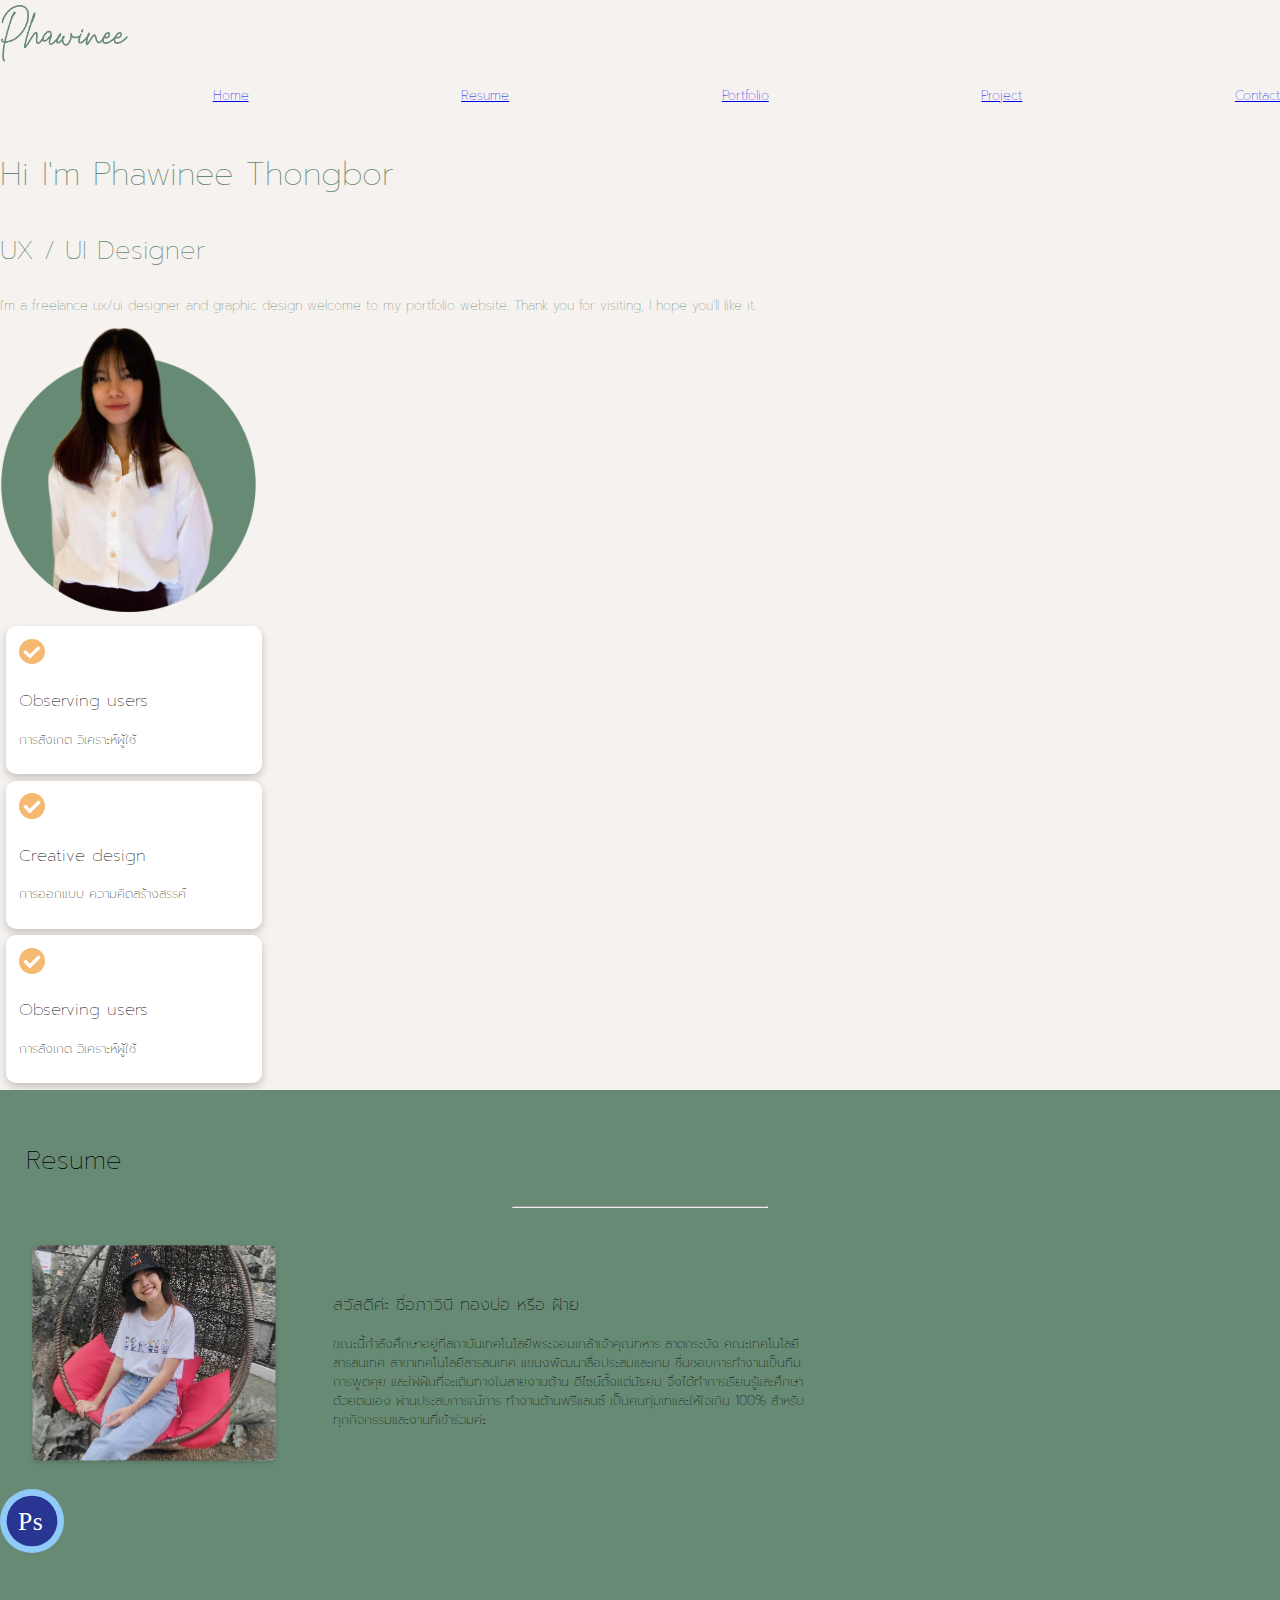
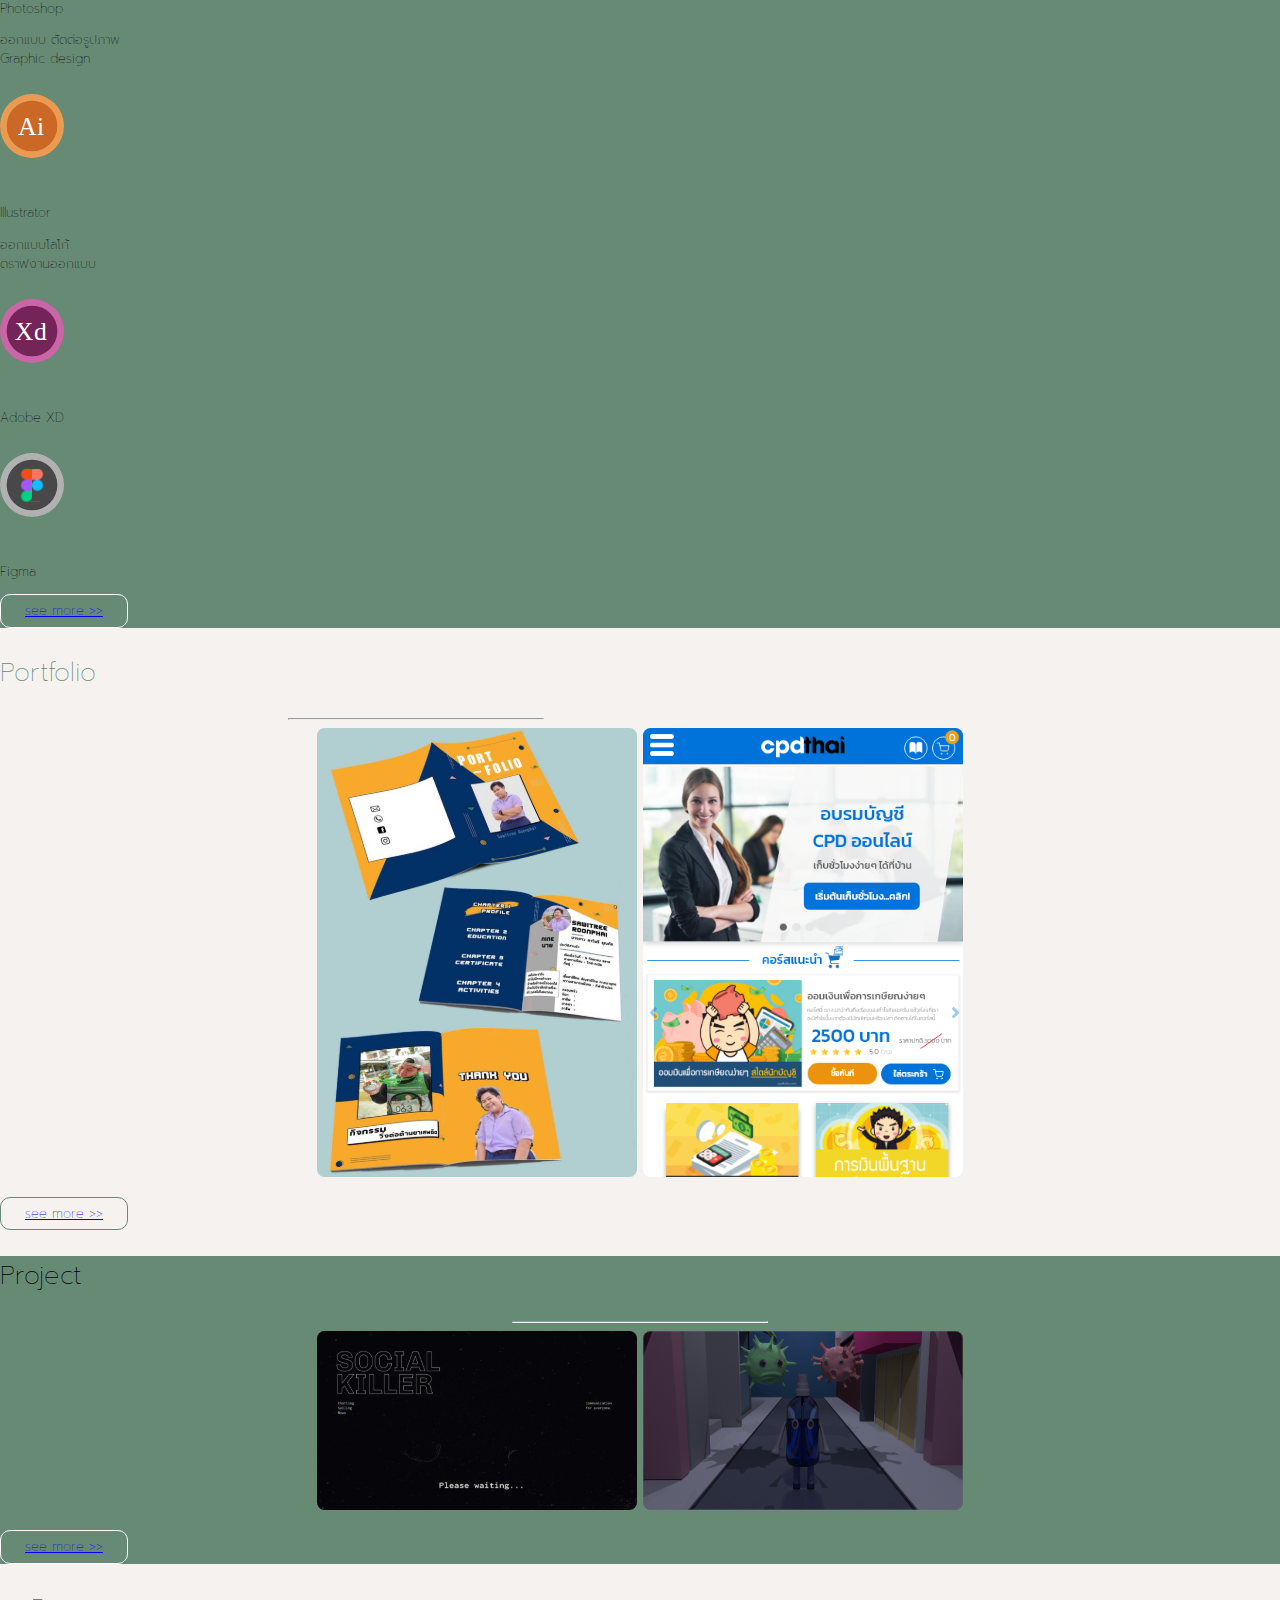
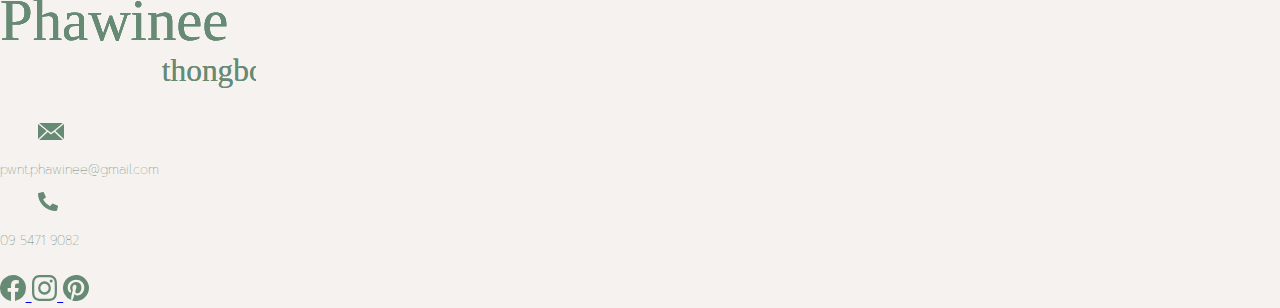
==== index.html @ 4d5ad18b "png" ====
<!doctype html>
<html lang="en">
    <head>

        <!-- Required meta tags -->
        <meta charset="utf-8">
        <meta name="viewport" content="width=device-width, initial-scale=1,
            shrink-to-fit=no">

        <!-- Bootstrap CSS -->
        <link rel="stylesheet"
            href="https://stackpath.bootstrapcdn.com/bootstrap/4.1.3/css/bootstrap.min.css"
            integrity="sha384-MCw98/SFnGE8fJT3GXwEOngsV7Zt27NXFoaoApmYm81iuXoPkFOJwJ8ERdknLPMO"
            crossorigin="anonymous">

        <!-- Fonts -->
        <link rel="preconnect" href="https://fonts.gstatic.com">
        <link
            href="https://fonts.googleapis.com/css2?family=Prompt:wght@300;400;500&display=swap"
            rel="stylesheet">

        <!-- css -->
        <link rel="stylesheet" href="style.css">

        <title>Phawinee</title>
    </head>

    <body>
        <!-- Session 1 -->
        <div class="d-flex justify-content-center p-3">
            <div class="d-flex flex-column">
                <div class="d-flex justify-content-between
                    align-items-center">
                    <div class="p-3">
                        <a href="/"><img
                                src="/img/logo.png" class="logo"></a>
                    </div>
                    <div class="menu w-50">
                        <nav class="flex-nav">
                            <a href="#" class="toggleNav">☰ Menu</a>
                            <ul>
                                <li><a href="/"><p class="m-0">Home</p></a></li>
                                <li><a href="/page/resume.html"><p class="m-0">Resume</p></a></li>
                                <li><a href="/page/portfolio.html"><p
                                            class="m-0">Portfolio</p></a></li>
                                <li><a href="/page/project.html"><p class="m-0">Project</p></a></li>
                                <li><a href="/page/contact.html"><p class="m-0">Contact</p></a></li>
                            </ul>
                        </nav>
                    </div>
                </div>

                <div class="w-70 px-3 intro">
                    <div class="d-flex justify-content-between
                        align-items-center c-1">
                        <div class="about">
                            <p class="h1">Hi I'm Phawinee Thongbor</p>
                            <p class="h3">UX / UI Designer</p>
                            <p class="size_content m-0">I'm a freelance ux/ui designer and
                                graphic
                                design
                                welcome to my portfolio website. Thank you for
                                visiting,
                                I hope you'll like it.</p>
                        </div>
                        <div>
                            <img src="/img/img_me1.svg"
                                class="img_me1 m-0">
                        </div>
                    </div>
                </div>

                <div class="d-flex justify-content-center">
                    <div class="row align-items-center property">
                        <div class="col-sm-4 col-md-4 col-lg-4 p-0 d-flex justify-content-center">
                            <div class="property_box d-flex justify-content-center align-items-center">
                                <img
                                src="/img/check-circle.svg"
                                class="img_check mr-3">
                                <div>
                                    <p class="h4 m-0">Observing users</p>
                                    <p class="m-0">การสังเกต วิเคราะห์ผู้ใช้</p>
                                </div>
                            </div>
                        </div>
                        <div class="col-sm-4 col-md-4 col-lg-4 p-0 d-flex justify-content-center">
                            <div class="property_box d-flex justify-content-center align-items-center">
                                <img
                                    src="/img/check-circle.svg"
                                    class="img_check mr-3">
                                <div>
                                    <p class="h4 m-0">Creative design</p>
                                    <p class="m-0">การออกแบบ ความคิดสร้างสรรค์</p>
                                </div>
                            </div>
                        </div>
                        <div class="col-sm-4 col-md-4 col-lg-4 p-0 d-flex justify-content-center">
                            <div class="property_box d-flex justify-content-center align-items-center">
                                <img
                                    src="/img/check-circle.svg"
                                    class="img_check mr-3">
                                <div>
                                    <p class="h4 m-0">Observing users</p>
                                    <p class="m-0">การสังเกต วิเคราะห์ผู้ใช้</p>
                                </div>
                            </div>
                        </div>
                    </div>
                </div>
            </div>
        </div>

        <!-- Session 2 -->
        <div class="bg-2 d-flex justify-content-center">
            <div class="d-flex flex-column">
                <div class="text-center pd-3">
                    <p class="h3 text-light">Resume</p>
                    <hr class="mt-0 mb-0 line_white">
                </div>

                <div class="w-70 about_me">
                    <div>
                        <img src="/img/img_me2.svg"
                            class="img_me2">
                    </div>
                    <div class="text-white">
                        <p class="h4">สวัสดีค่ะ ชื่อภาวินี ทองบ่อ หรือ ฝ้าย</h4>
                        <p class="m-0 about">
                            ขณะนี้กำลังศึกษาอยู่ที่สถาบันเทคโนโลยีพระจอมเกล้าเจ้าคุณทหาร
                            ลาดกระบัง
                            คณะเทคโนโลยีสารสนเทศ สาขาเทคโนโลยีสารสนเทศ
                            แขนงพัฒนาสื่อประสมและเกม
                            ชื่นชอบการทำงานเป็นทีม การพูดคุย
                            และใฝ่ฝันที่จะเดินทางในสายงานด้าน
                            ดีไซน์ตั้งแต่มัธยม
                            จึงได้ทำการเรียนรู้และศึกษาด้วยตนเอง
                            ผ่านประสบการณ์การ
                            ทำงานด้านฟรีแลนซ์ เป็นคนทุ่มเทและให้ใจเกิน 100%
                            สำหรับทุกกิจกรรมและงานที่เข้าร่วมค่ะ</p>
                    </div>
                </div>

                <div class="px-3 text-white">
                    <div class="row">
                        <div class="skills col-sm-6 col-md-6 col-lg-3">
                            <div class="d-flex flex-column align-items-center
                                text-center">
                                <img
                                    src="/img/photoshop.svg"
                                    class="img_skills">
                                <p class="h6">Photoshop</p>
                                <p class="m-0">ออกแบบ ตัดต่อรูปภาพ<br>Graphic design</p>
                            </div>
                        </div>
                        <div class="skills col-sm-6 col-md-6 col-lg-3">
                            <div class="d-flex flex-column align-items-center
                                text-center">
                                <img
                                    src="/img/illustrator.svg"
                                    class="img_skills">
                                <p class="h6">Illustrator</p>
                                <p class="m-0">ออกแบบโลโก้<br>ดราฟงานออกแบบ</p>
                            </div>

                        </div>
                        <div class="skills col-sm-6 col-md-6 col-lg-3">
                            <div class="d-flex flex-column align-items-center
                                text-center">
                                <img src="/img/xd.svg"
                                    class="img_skills">
                                <p class="h6">Adobe XD</p>
                            </div>

                        </div>
                        <div class="skills col-sm-6 col-md-6 col-lg-3">
                            <div class="d-flex flex-column align-items-center
                                text-center">
                                <img src="/img/figma.svg"
                                    class="img_skills">
                                <p class="h6">Figma</p>
                            </div>

                        </div>
                    </div>
                </div>
                <div class="btn_more d-flex justify-content-center text-white
                    p-3">
                    <a href="/page/resume.html"><p class="see_more_green">see
                            more >></p></a>
                </div>
            </div>
        </div>

        <!-- Session 3 -->
        <div class="d-flex justify-content-center">
            <div class="d-flex flex-column">
                <div class="w-70 text-center p-3">
                    <p class="h3 c-1">Portfolio</p>
                    <hr class="mt-0 mb-0 line_green">
                </div>

                <div class="row justify-content-center">
                    <div class="column">
                        <img class="img_portfolio_show"
                            src="/portfolio/port1.svg">
                        <img class="img_portfolio_show"
                            src="/portfolio/uxui.svg">
                    </div>
                </div>
                <div class="btn_more_green d-flex justify-content-center c-1
                    p-3">
                    <a href="/page/portfolio.html"><p class="see_more">see more
                            >></p></a>
                </div>
            </div>
        </div>

        <!-- Session 4 -->
        <div class="bg-2 d-flex justify-content-center">
            <div class="d-flex flex-column">
                <div class="project text-center p-3">
                    <p class="h3 text-light">Project</p>
                    <hr class="mt-0 mb-0 line_white">
                </div>
                <div class="row justify-content-center">
                    <div class="column">
                        <img src="/project/Image1.svg"
                            class="img_portfolio_show">
                        <img src="/project/city_1.0490.svg"
                            class="img_portfolio_show">
                    </div>
                </div>
                <div class="btn_more d-flex justify-content-center text-white
                    p-3">
                    <a href="/page/project.html"><p class="see_more_green">see
                            more >></p></a>
                </div>
            </div>
        </div>

        <!-- Footer -->
        <div class="d-flex justify-content-center">
            <div class="w-70 d-flex flex-column p-3">
                <div class="d-flex justify-content-center">
                    <img src="/img/logo_contact.svg" class="img_logo_contact">
                </div>

                <div class="d-flex justify-content-center">
                    <div class="d-flex c-1 align-items-center">
                        <img src="/img/email.svg" class="img_contact
                        ">
                        <p class="m-0">pwnt.phawinee@gmail.com</p>
                    </div>
                    <div class="d-flex c-1 align-items-center">
                        <img src="/img/phone-alt.svg"
                            class="img_contact1">
                        <p class="m-0">09 5471 9082</p>
                    </div>
                </div>

                <div class="d-flex justify-content-center">
                    <div class="w-25 d-flex justify-content-around">
                        <a href="https://www.facebook.com/faiifubetween/"
                            target="_blank">
                            <img src="/img/facebook.svg" class="img_social">
                        </a>
                        <a href="https://www.instagram.com/faiifu.pwn/"
                            target="_blank">
                            <img src="/img/instagram.svg" class="img_social">
                        </a>
                        <a href="https://www.pinterest.com/lovepf123/_saved/"
                            target="_blank">
                            <img src="/img/pinterest.svg"
                                class="img_social">
                        </a>
                    </div>
                </div>
            </div>
        </div>

        <script
            src="https://ajax.googleapis.com/ajax/libs/jquery/1.11.2/jquery.min.js">
        </script>
        <script>
            $(function() {
            $('.toggleNav').on('click',function() {
            $('.flex-nav ul').toggleClass('open');
            });
            });
        </script>
        <!-- Optional JavaScript -->
        <!-- jQuery first, then Popper.js, then Bootstrap JS -->
        <script src="https://code.jquery.com/jquery-3.3.1.slim.min.js"
            integrity="sha384-q8i/X+965DzO0rT7abK41JStQIAqVgRVzpbzo5smXKp4YfRvH+8abtTE1Pi6jizo"
            crossorigin="anonymous"></script>
        <script
            src="https://cdnjs.cloudflare.com/ajax/libs/popper.js/1.14.3/umd/popper.min.js"
            integrity="sha384-ZMP7rVo3mIykV+2+9J3UJ46jBk0WLaUAdn689aCwoqbBJiSnjAK/l8WvCWPIPm49"
            crossorigin="anonymous"></script>
        <script
            src="https://stackpath.bootstrapcdn.com/bootstrap/4.1.3/js/bootstrap.min.js"
            integrity="sha384-ChfqqxuZUCnJSK3+MXmPNIyE6ZbWh2IMqE241rYiqJxyMiZ6OW/JmZQ5stwEULTy"
            crossorigin="anonymous"></script>
    </body>
</html>
---- style.css ----
html {
    margin: 0;
}
body {
    font-family: 'Prompt', sans-serif;
    background-color: #F6F2EF;
    margin: 0;
}

.logo {
    width: 10vw;
}

.container {
    padding: 0  ;
}

.c-1 {
    color: #678A74;
}

.h1 {
    font-size: 2.5vw;
}

.h3 {
    font-size: 2vw;
}

.h4 {
    font-size: 1.3vw;
}

.h5,
.h6 {
    font-size: 1vw;
}

p {
    font-size: 1vw;
    font-weight: lighter;
}

.w-70 {
    width: 65vw;
}

.pd-3 {
    padding: 2vw;
}

.navbar img {
    width: 10vw;
}

.img_me1 {
    width: 20vw;
}

.m-top1 {
    margin-top: 1vw;
}
.m-top3 {
    margin-top: 3vw;
}

.property_box {
    width: 20vw;
    background-color: white;
    border-radius: 10px;
    padding: 1vw;
    margin: 0.5vw;
    box-shadow: 0px 4px 8px 0px rgb(0, 0, 0, 0.2);
}

.img_check,
.img_contact {
    width: 2vw;
}

.img_contact,
.img_contact1 {
    margin: 0 1vw 0vw 3vw;
}

.img_contact1 {
    width: 1.5vw;
}

.img_social {
    width: 2vw;
    margin-top: 1vw;
}

.img_social1 {
    width: 2vw;
    margin-right: 2vw;
}

.line_white {
    background-color: white;
    width: 20vw;
}

.line_green {
    background-color: #678A74;
    width: 20vw;
}

.bg-2 {
    background-color: #678A74;
}

.img_me2 {
    width: 20vw;
    margin-right: 4vw;
}

.img_skills {
    margin: 1vw 0 2vw 0;
    width: 5vw;
}

.img_portfolio,
.img_portfolio_ui {
    width: 27vw;
    height: 37vw;
    background-size: cover;
    background-position:center;
    border-radius: 15px;
}

.img_portfolio_ui {
    background-position:top;
}

.see_more,
.see_more_green {
    border:#678A74 1px solid;
    border-radius: 10px;
    width: 10vw;
    padding: 0.5vw;
    text-align: center;
    margin: 0;
}

.see_more_green {
    border:white 1px solid;
}

.img_project {
    width: 27vw;
    border-radius: 15px;
}

.img_logo_contact {
    width: 20vw;
    margin-bottom: 1vw;
}

.about_me {
    padding: 0 2vw 0 2vw;
    display: flex;
    justify-content: space-between;
    align-items: center;
}

/* Resume */
.school {
    width: 47vw;
}

.img_com {
    width: 4vw;
    margin-bottom: 20%;
}

.img_com_react {
    width: 5vw;
    margin-bottom: 20%;
}

.res_contact {
    margin-top: 2vw;
}

/* portfolio */
.img_portfolio_show {
    width: 25vw;
    margin-bottom: 1vw;
}

.port_show {
    display: flex;
    margin-top: 2vw;
}

.bg_port {
    padding: 3vw;
    color: white;
    display: flex;
    justify-content: center;
    align-items: center;
    background-image: linear-gradient(#80A98F, #678A74);
}

.column {
    text-align: center;
}

/* project */
.img_project_show {
    width: 25vw;
}

/* etc */
.menu a:visited,
.menu a:hover,
.port_show a:visited {
    color: #678A74;
    font-weight: bold;
}

.btn_more a:visited {
    color: white;
}

.btn_more_green a:visited {
    color: #678A74;
    margin: 0;
}

/* navbar */
.toggleNav {
    display: none;
}

.flex-nav ul {
    list-style: none;
    margin: 0;
    padding: 0;
    display: flex;
    text-align: end;
  }
  
  .flex-nav ul li{
    flex-grow: 1;
  }

  * {
    box-sizing: border-box;
}

@media all and (max-width:1000px) {
    .w-70 {
        width: 90vw;
    }
    p {
        font-size: 1.5vw;
    }
    .h1 {
        font-size: 3.5vw;
    }
    .h3 {
        font-size: 3vw;
    }
    .h4 {
        font-size: 2vw;
    }
    .h5,
    .h6 {
        font-size: 1.8vw;
    }
    .property_box {
        width: 28vw;
    }
    .img_check {
        width: 3.5vw;
    }
    .size_content {
        width: 50vw;
    }
    .see_more_green,
    .see_more {
        width: 20vw;
    }
    .img_me2,
    .img_me1 {
        width: 25vw;
    }
    .school {
        width: 70vw;
    }
    .img_project_show {
        width: 35vw;
    }
    .column {
        -ms-flex: 85vw;
        flex: 85vw;
        max-width: 85vw;
    }
    .img_portfolio_show {
        width: 40vw;
    }
  }

@media screen and (max-width: 992px){
    .flex-nav p {
        font-size: 1.8vw;
    }
    .img_skills {
        width: 7vw;
    }
    .img_project_show {
        width: 35vw;
    }
}

@media screen and (max-width: 800px) {
    .toggleNav {
        display: block;
        text-align: end;
        font-size: medium;
      }
      .flex-nav ul {
          flex-wrap: wrap;
      }
      .flex-nav ul.open{
        display: flex;
      }
      .flex-nav ul {
        display: none;
      }
      .flex-nav ul li {
        width: 100%;
      }
    .column {
      -ms-flex: 90vw;
      flex: 90vw;
      max-width: 90vw;
      text-align: center;
    }
    .img_portfolio_show {
        width: 40vw;
    }
    .img_project_show {
        width: 45vw;
    }
    .flex-nav p {
        font-size: 2vw;
    }
    p {
        font-size: 2.3vw;
    }
    .h1 {
        font-size: 4vw;
    }
    .h3 {
        font-size: 3.5vw;
    }
    .h4 {
        font-size: 2.5vw;
    }
    .h5,
    .h6 {
        font-size: 2.3vw;
    }
    .img_me2,
    .img_me1 {
        width: 35vw;
    }
  }

@media screen and (max-width: 600px) {
    .column {
        -ms-flex: 90vw;
        flex: 90vw;
        max-width: 90vw;
    }
    .img_portfolio_show {
        width: 40vw;
    }
    .flex-nav p {
        font-size: 2.5vw;
    }
    p {
        font-size: 2.3vw;
    }
    .h1 {
        font-size: 4vw;
    }
    .h3 {
        font-size: 3.5vw;
    }
    .h4 {
        font-size: 2.5vw;
    }
    .h5,
    .h6 {
        font-size: 2.3vw;
    }
    .school {
        width: 70vw;
    }
    .logo {
        width: 20vw;
    }
    .img_social,
    .img_contact,
    .img_social1 {
        width: 3vw;
    }
    .img_contact1 {
        width: 2.5vw;
    }
    .img_project_show {
        width: 75vw;
    }
}

@media screen and (max-width: 575px){
    .row {
        flex-wrap: nowrap;
    }
    .property_box {
        width: 70vw;
    }
    .property,
    .project {
        flex-wrap: wrap;
    }
    .img_project_show {
        width: 75vw;
    }
    .about_me {
        padding: 0;
        flex-wrap: wrap;
        text-align: center;
        display: flex;
        justify-content: center;
    }
    .img_me2 {
        margin: 0 0 1vw 0;
    }
    .img_social,
    .img_contact,
    .img_social1 {
        width: 3.5vw;
    }
    .img_contact1 {
        width: 3vw;
    }
    .flex-nav p {
        font-size: 2.8vw;
    }
}
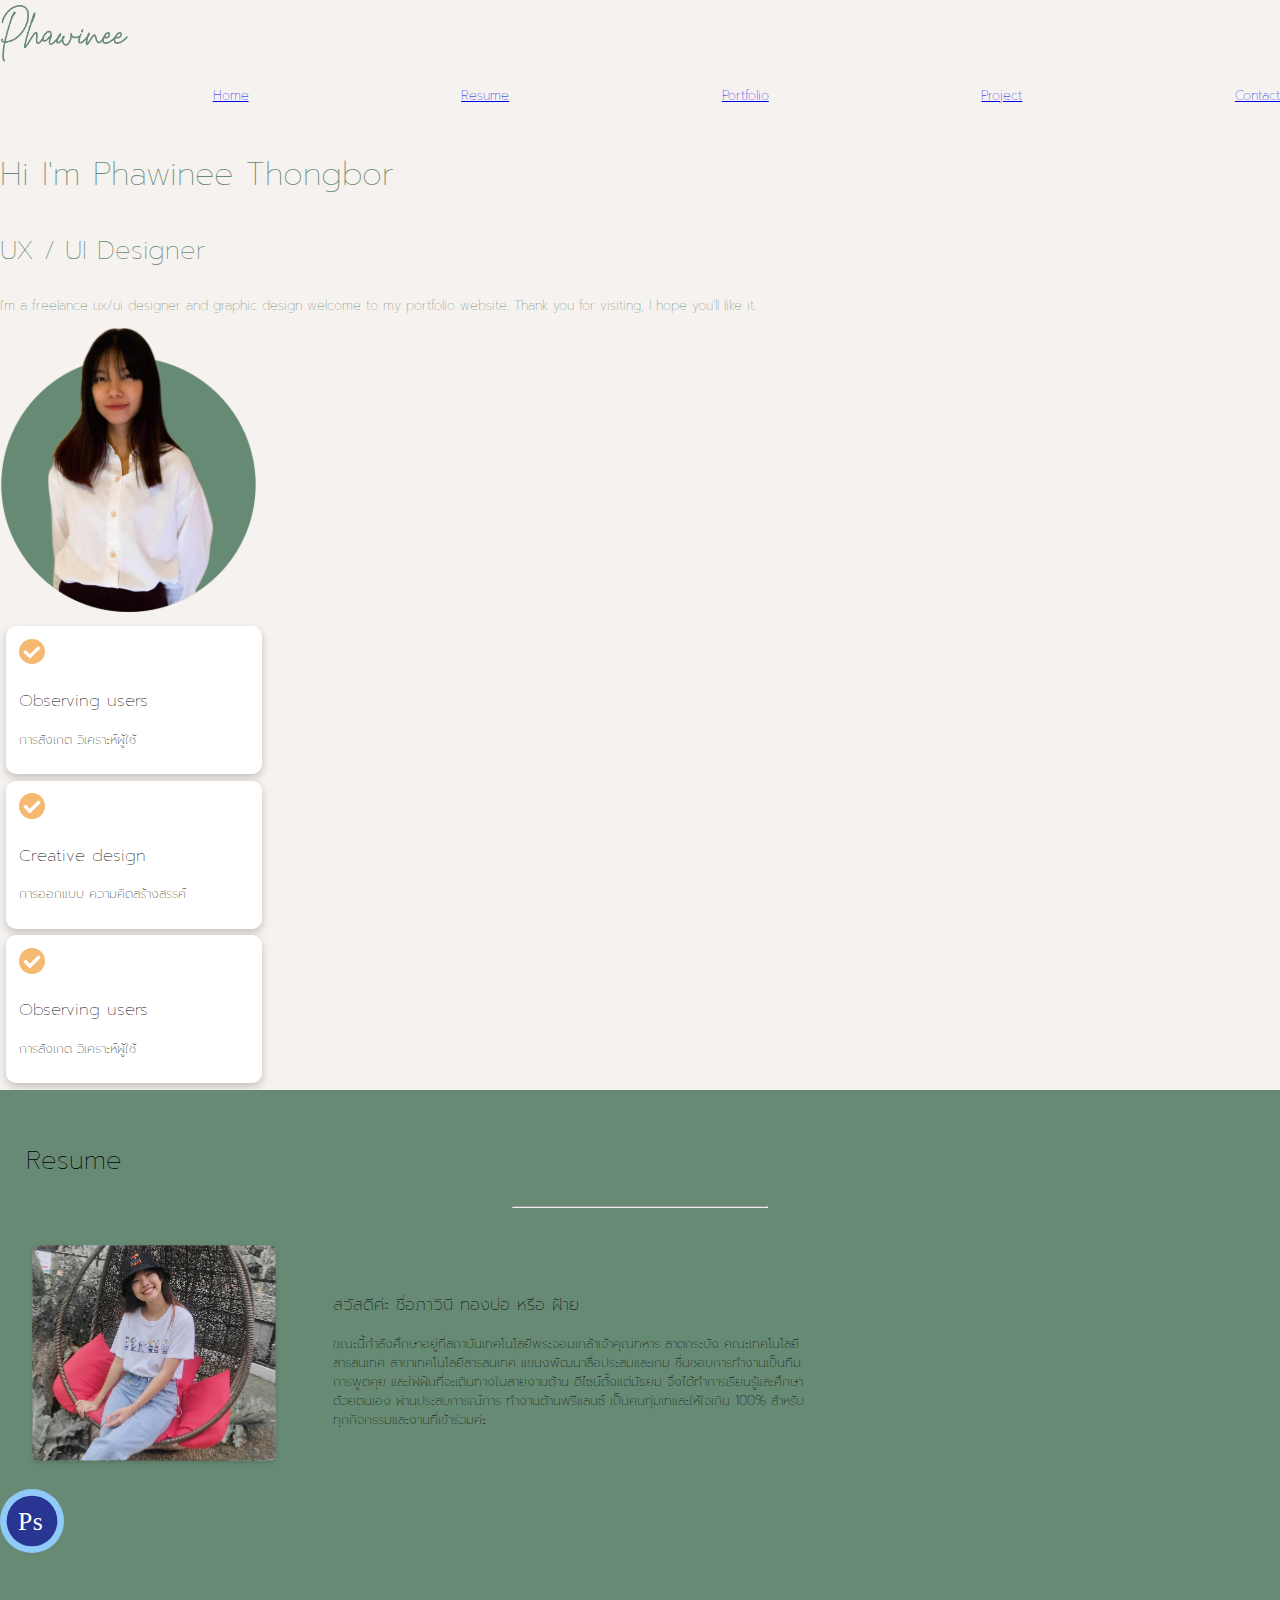
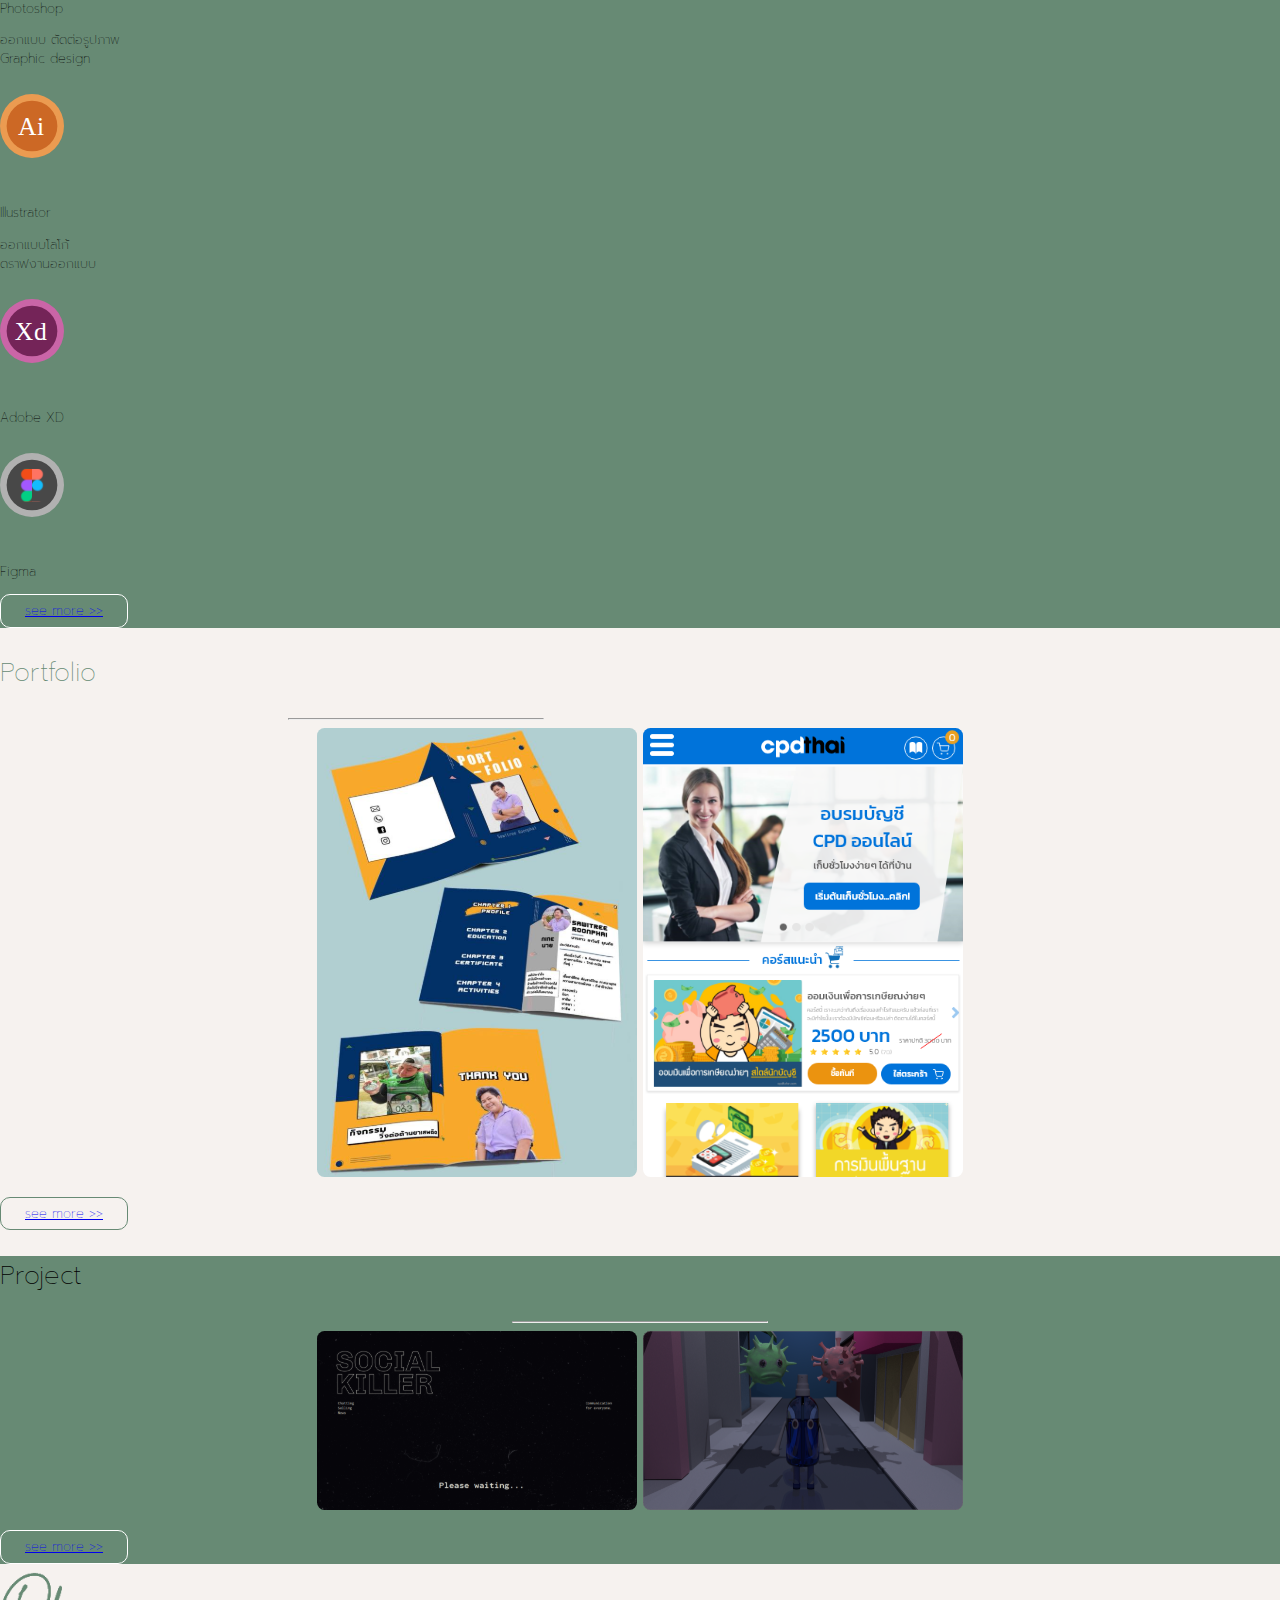
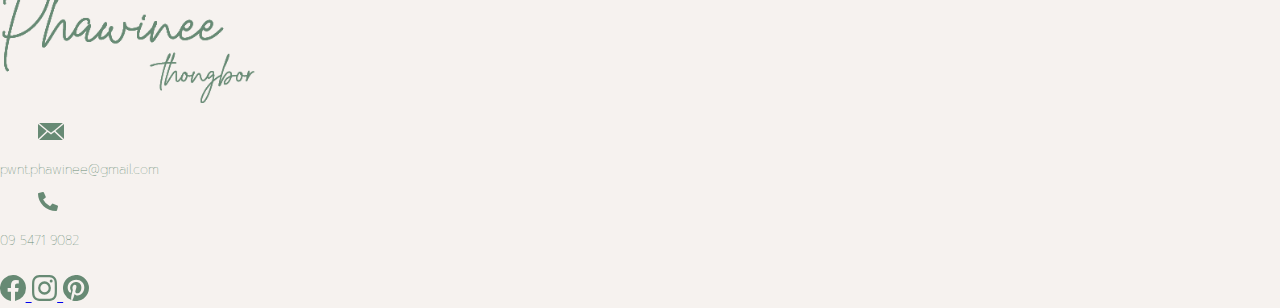
==== commit 4e0209b7: "edit png" ====
--- a/index.html
+++ b/index.html
@@ -242,7 +242,7 @@
         <div class="d-flex justify-content-center">
             <div class="w-70 d-flex flex-column p-3">
                 <div class="d-flex justify-content-center">
-                    <img src="/img/logo_contact.svg" class="img_logo_contact">
+                    <img src="/img/logo_contact.png" class="img_logo_contact">
                 </div>
 
                 <div class="d-flex justify-content-center">
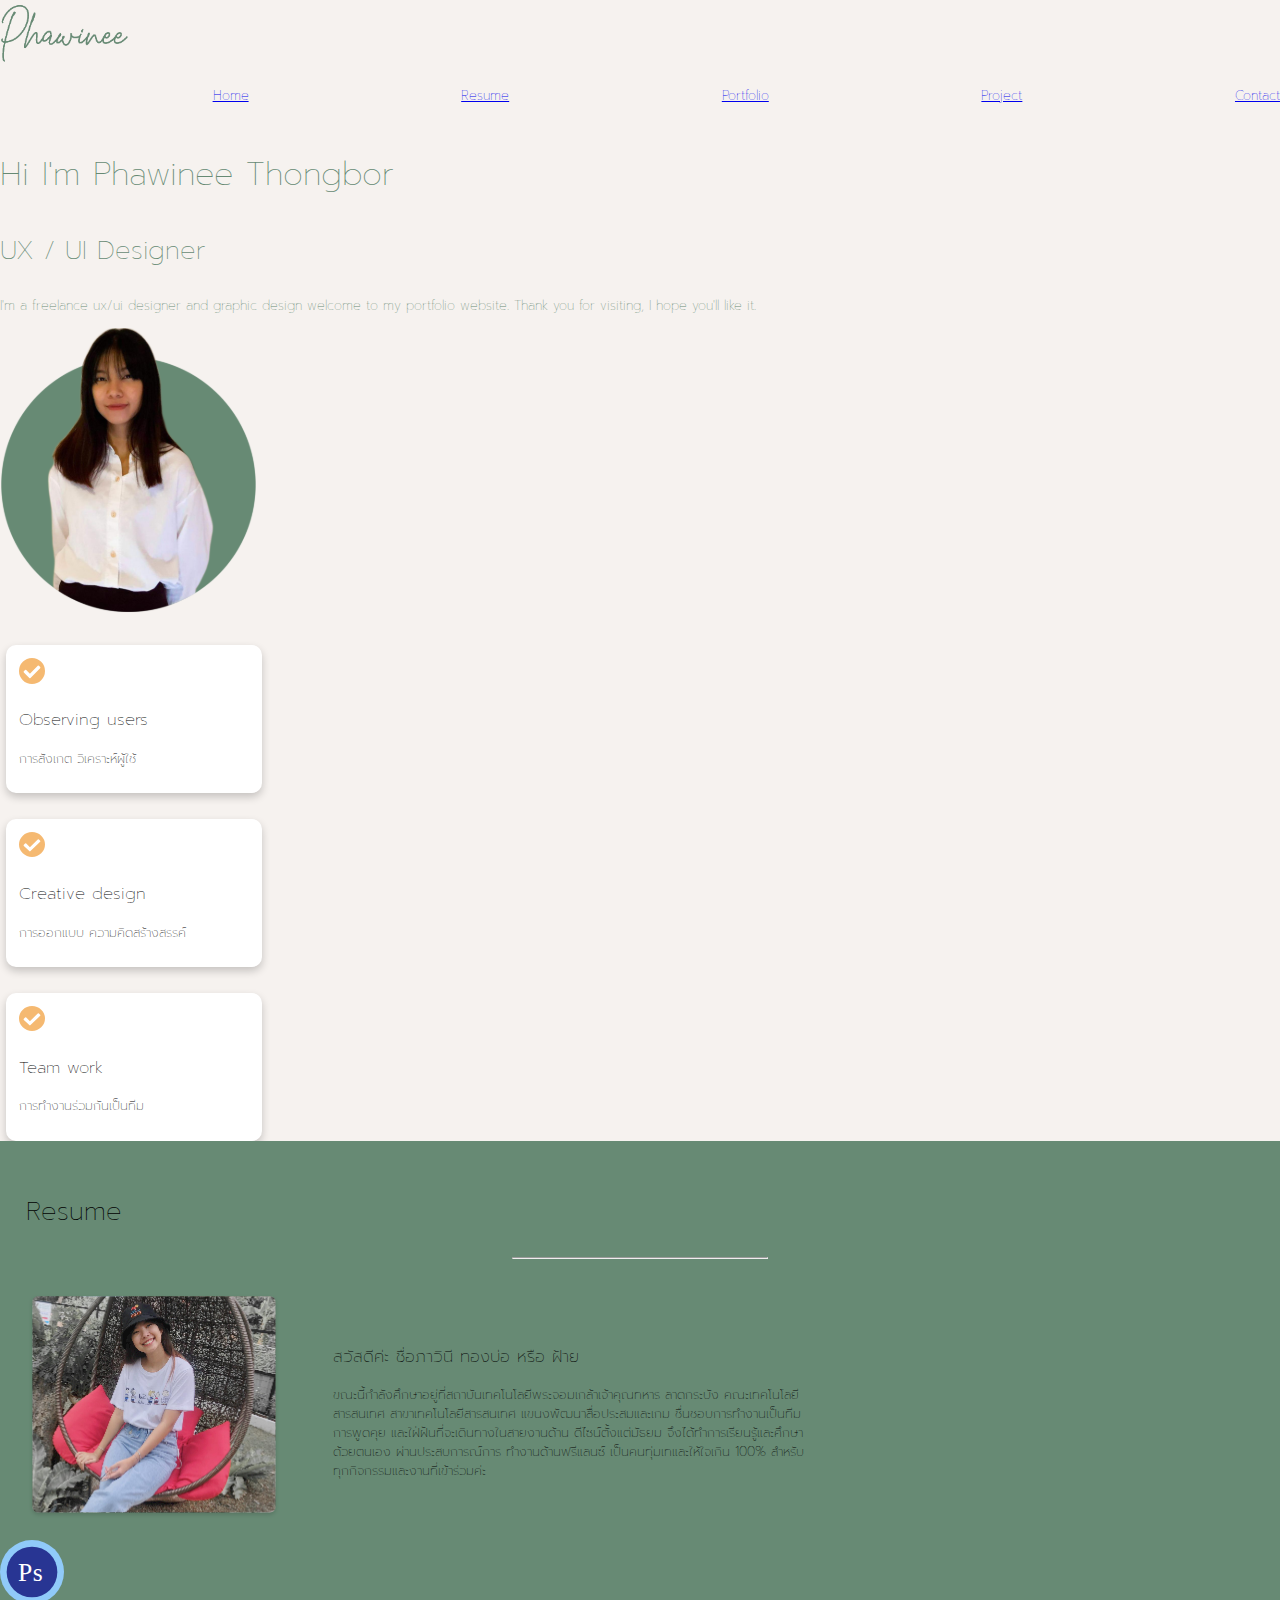
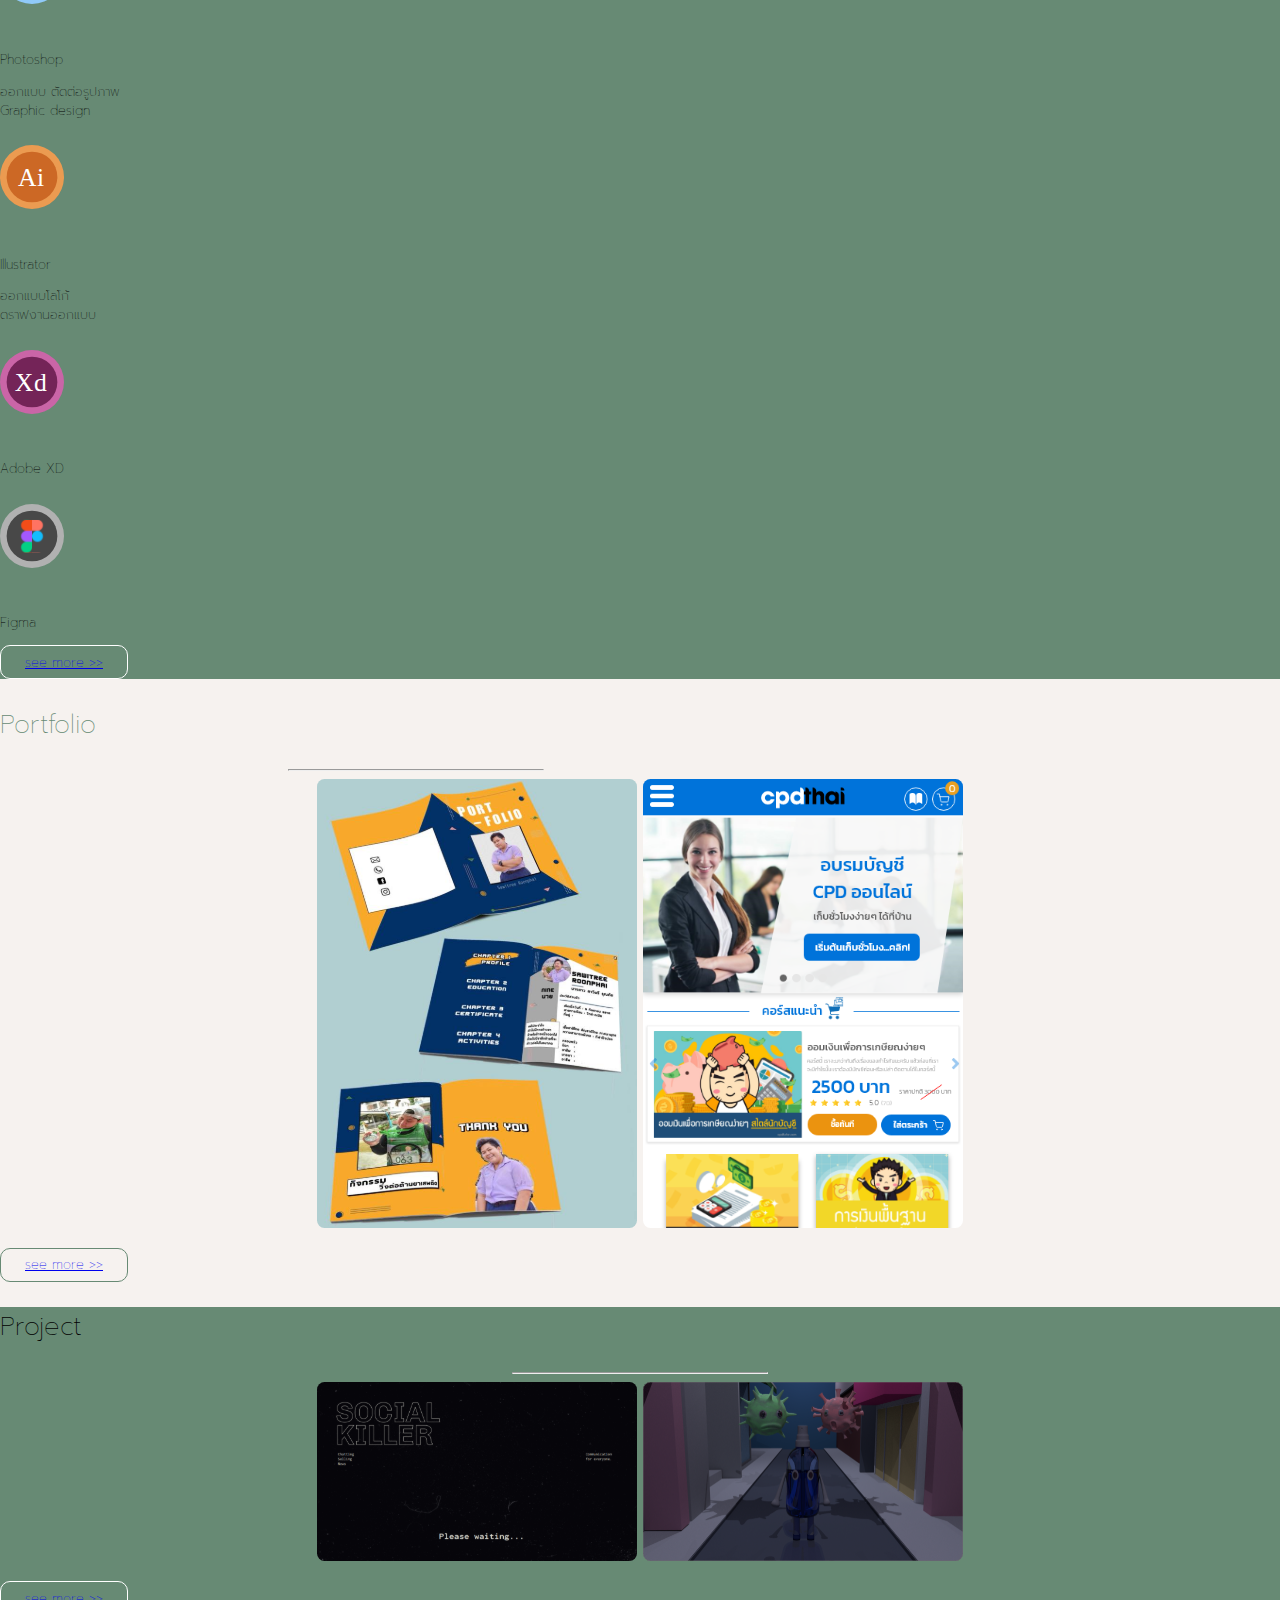
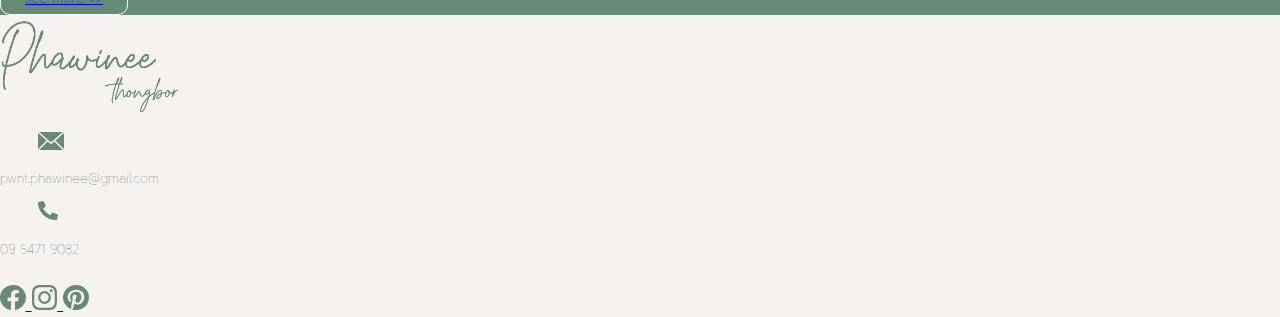
==== commit 96caa01d: "Update index.html" ====
--- a/index.html
+++ b/index.html
@@ -100,8 +100,8 @@
                                     src="/img/check-circle.svg"
                                     class="img_check mr-3">
                                 <div>
-                                    <p class="h4 m-0">Observing users</p>
-                                    <p class="m-0">การสังเกต วิเคราะห์ผู้ใช้</p>
+                                    <p class="h4 m-0">Team work</p>
+                                    <p class="m-0">การทำงานร่วมกันเป็นทีม</p>
                                 </div>
                             </div>
                         </div>
--- a/style.css
+++ b/style.css
@@ -69,7 +69,7 @@
     background-color: white;
     border-radius: 10px;
     padding: 1vw;
-    margin: 0.5vw;
+    margin: 2vw 0.5vw 0vw 0.5vw;
     box-shadow: 0px 4px 8px 0px rgb(0, 0, 0, 0.2);
 }
 
@@ -154,7 +154,7 @@
 }
 
 .img_logo_contact {
-    width: 20vw;
+    width: 14vw;
     margin-bottom: 1vw;
 }
 
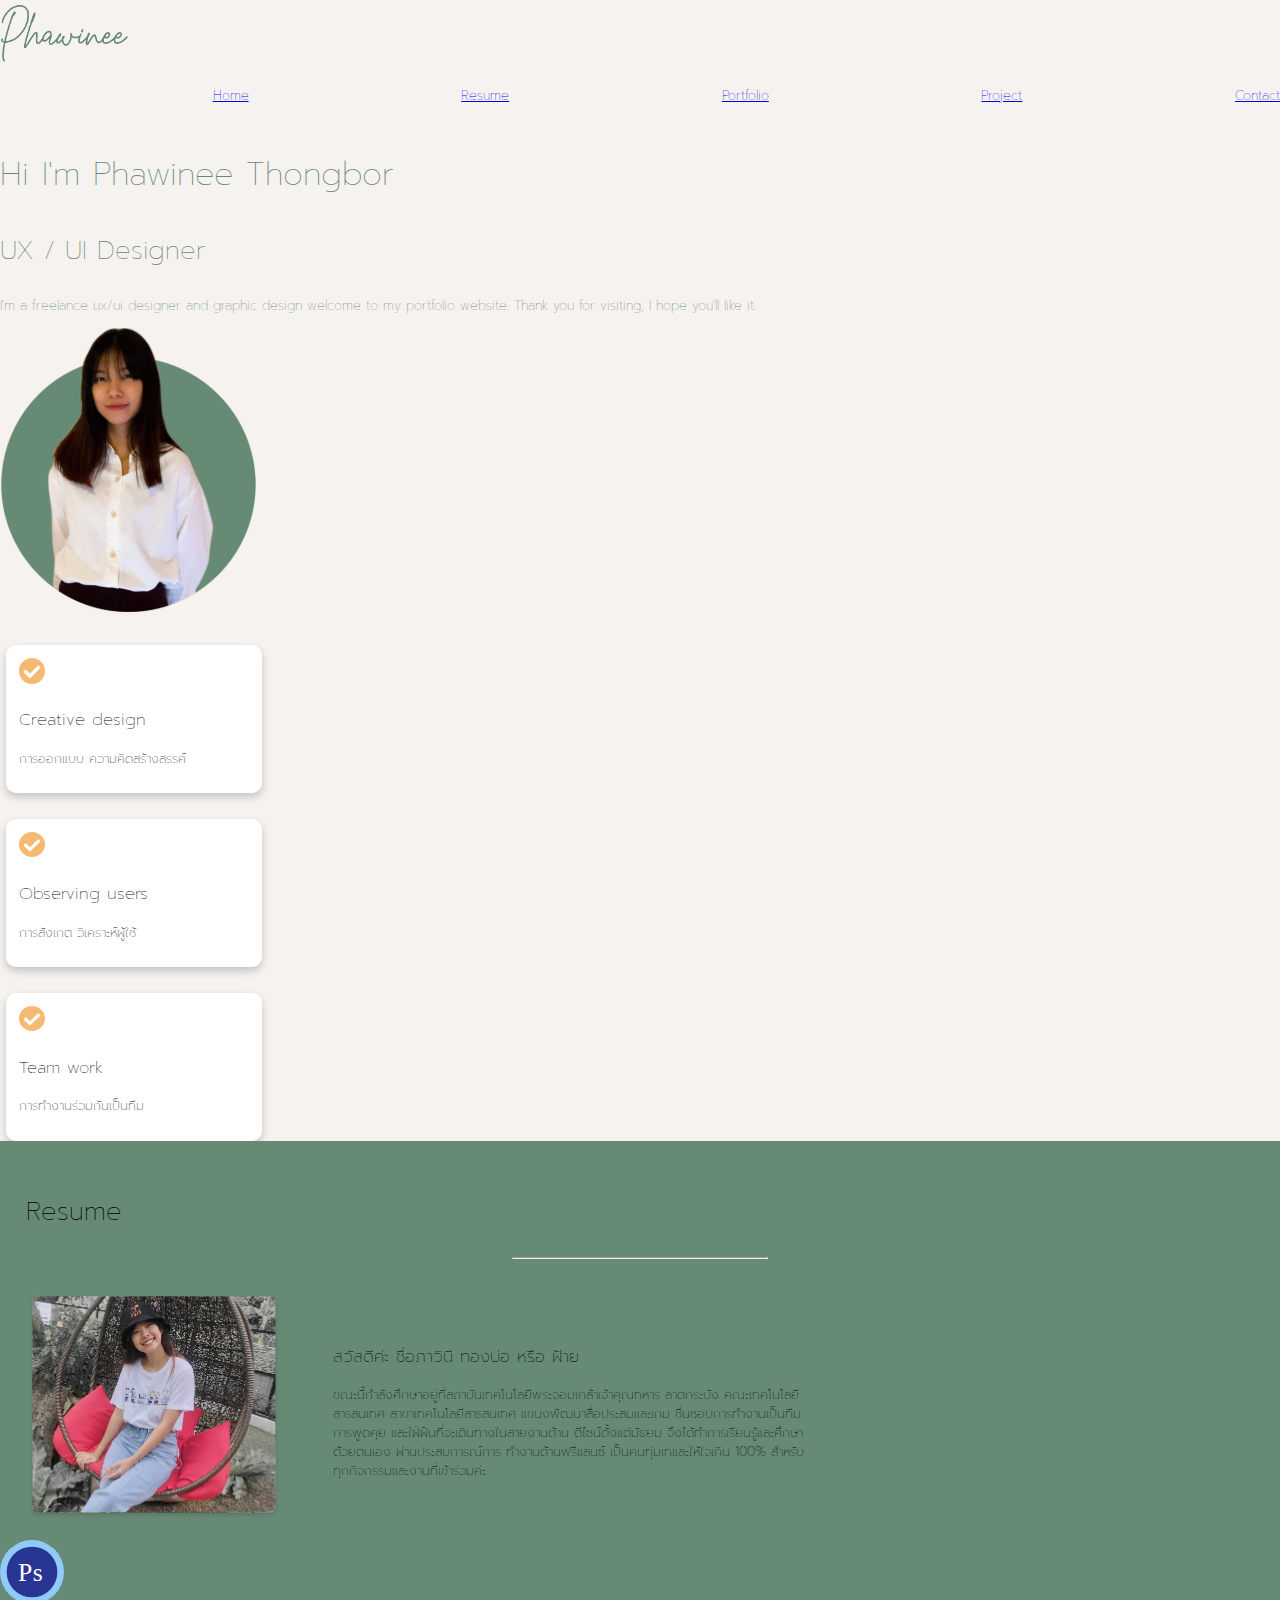
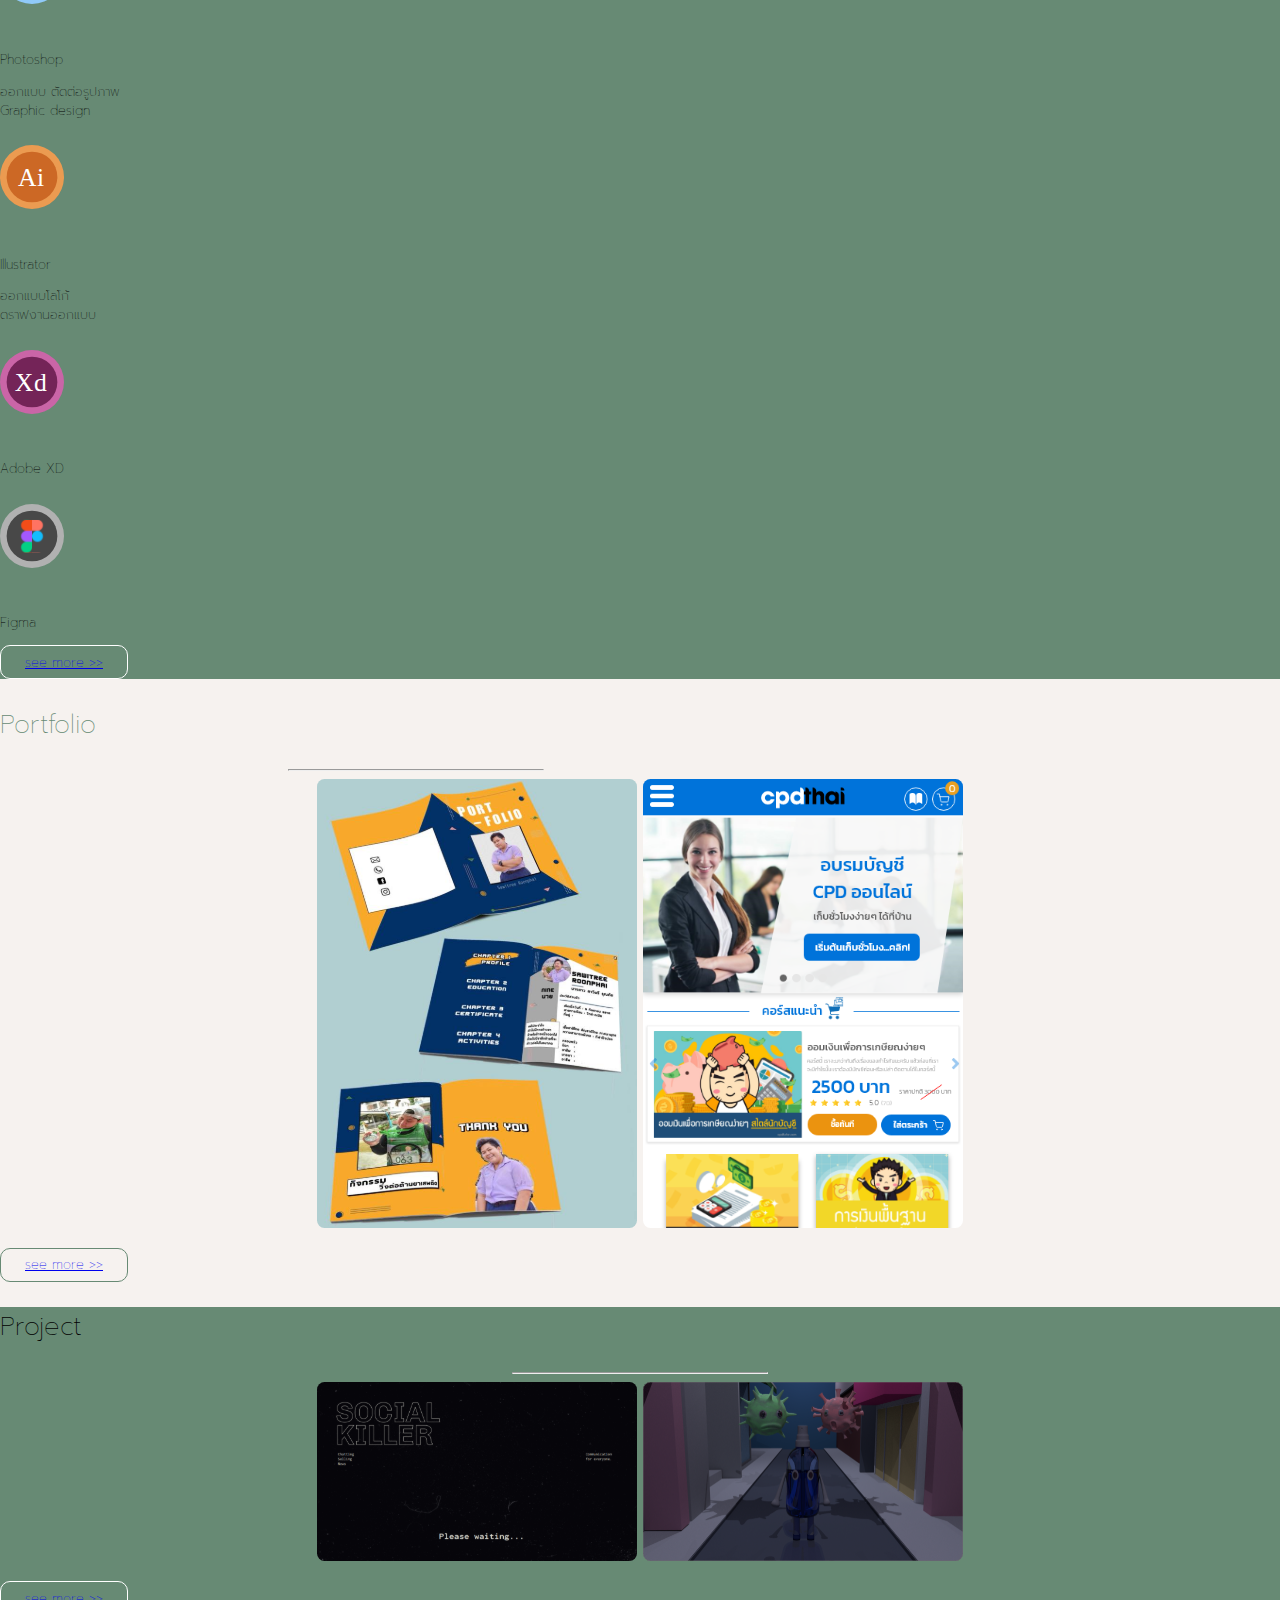
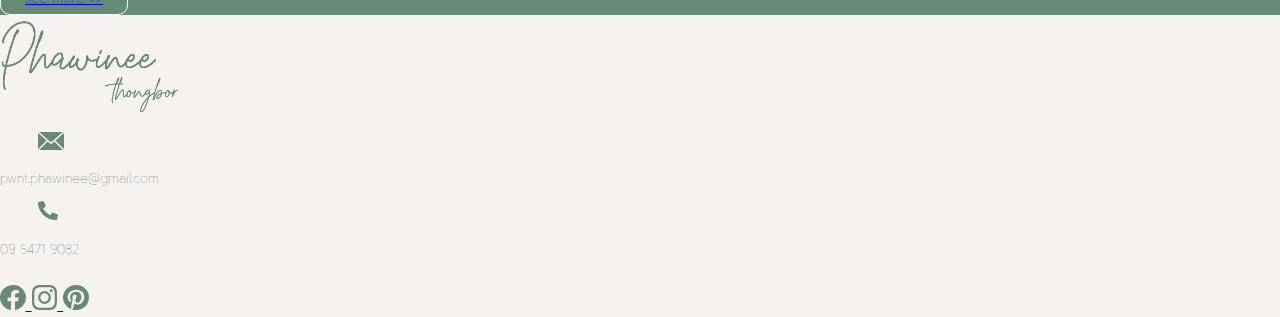
==== commit 8713f16d: "Update index.html" ====
--- a/index.html
+++ b/index.html
@@ -75,22 +75,22 @@
                         <div class="col-sm-4 col-md-4 col-lg-4 p-0 d-flex justify-content-center">
                             <div class="property_box d-flex justify-content-center align-items-center">
                                 <img
+                                    src="/img/check-circle.svg"
+                                    class="img_check mr-3">
+                                <div>
+                                    <p class="h4 m-0">Creative design</p>
+                                    <p class="m-0">การออกแบบ ความคิดสร้างสรรค์</p>
+                                </div>
+                            </div>
+                        </div>
+                        <div class="col-sm-4 col-md-4 col-lg-4 p-0 d-flex justify-content-center">
+                            <div class="property_box d-flex justify-content-center align-items-center">
+                                <img
                                 src="/img/check-circle.svg"
                                 class="img_check mr-3">
                                 <div>
                                     <p class="h4 m-0">Observing users</p>
                                     <p class="m-0">การสังเกต วิเคราะห์ผู้ใช้</p>
-                                </div>
-                            </div>
-                        </div>
-                        <div class="col-sm-4 col-md-4 col-lg-4 p-0 d-flex justify-content-center">
-                            <div class="property_box d-flex justify-content-center align-items-center">
-                                <img
-                                    src="/img/check-circle.svg"
-                                    class="img_check mr-3">
-                                <div>
-                                    <p class="h4 m-0">Creative design</p>
-                                    <p class="m-0">การออกแบบ ความคิดสร้างสรรค์</p>
                                 </div>
                             </div>
                         </div>
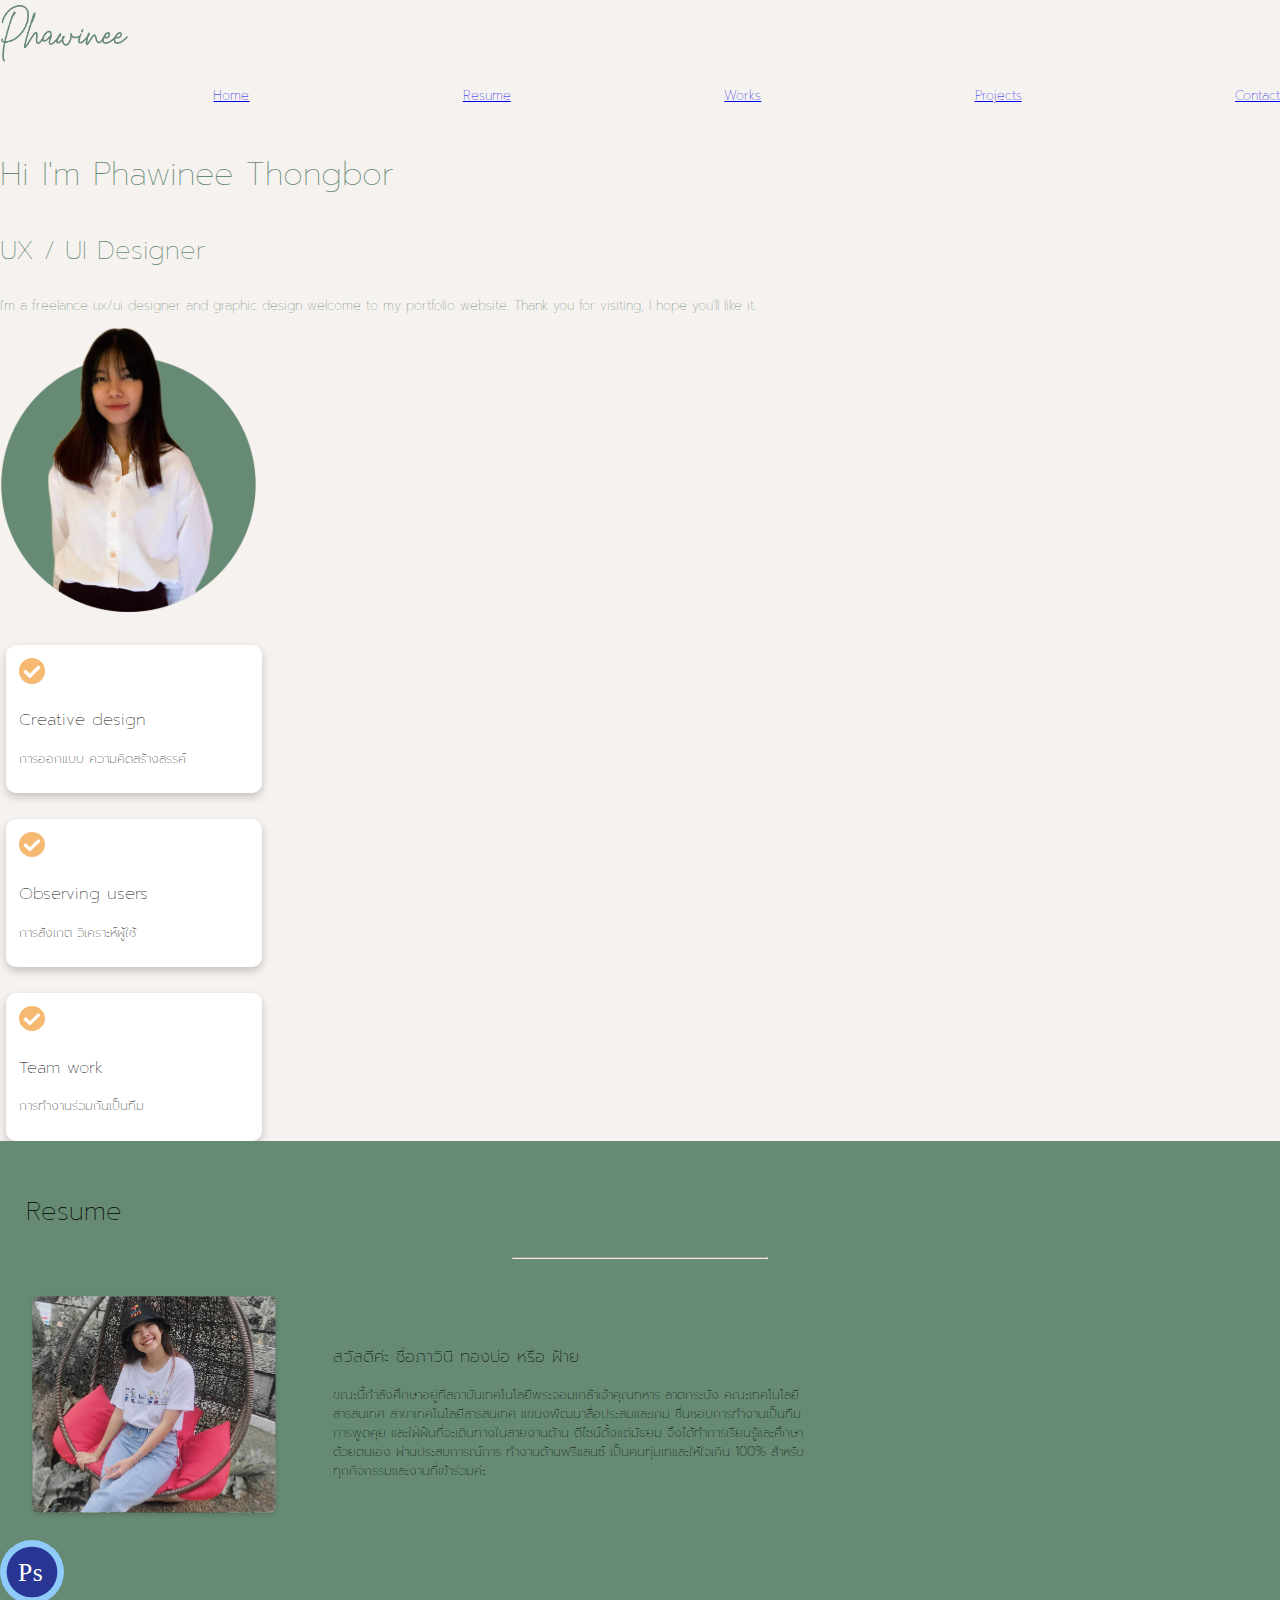
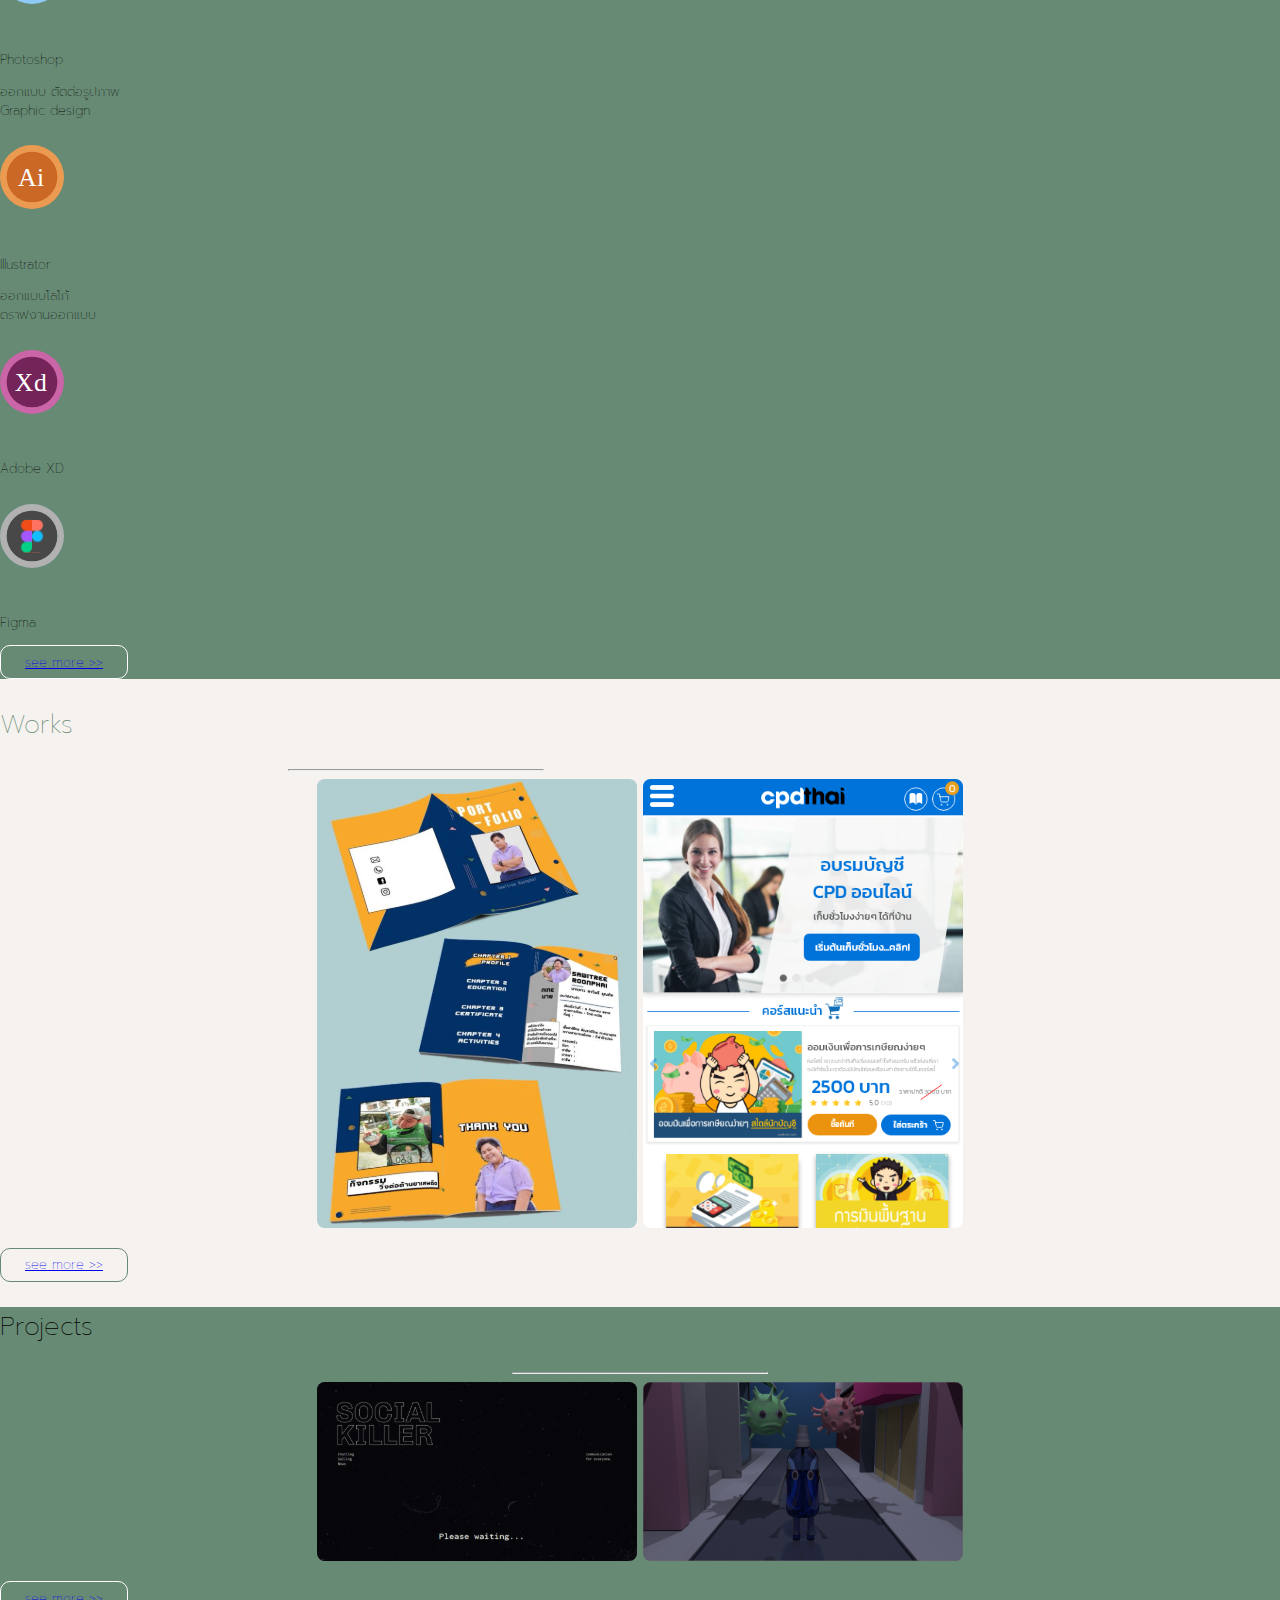
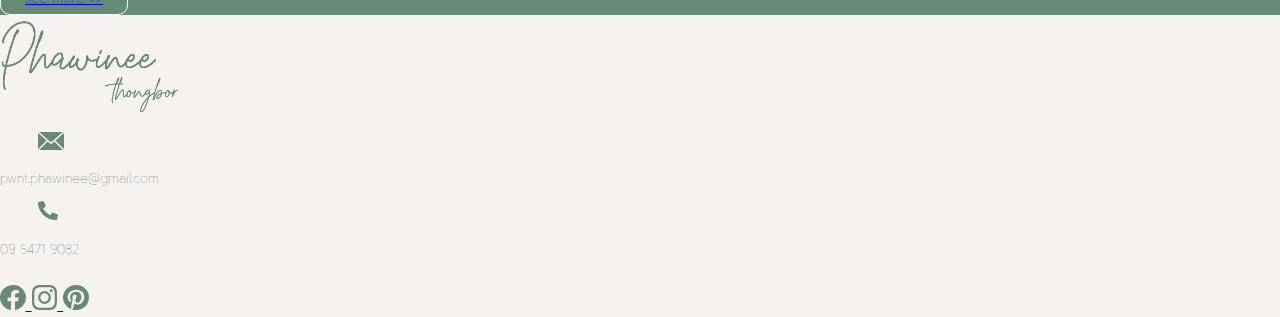
==== commit 120609f5: "update" ====
--- a/index.html
+++ b/index.html
@@ -42,8 +42,8 @@
                                 <li><a href="/"><p class="m-0">Home</p></a></li>
                                 <li><a href="/page/resume.html"><p class="m-0">Resume</p></a></li>
                                 <li><a href="/page/portfolio.html"><p
-                                            class="m-0">Portfolio</p></a></li>
-                                <li><a href="/page/project.html"><p class="m-0">Project</p></a></li>
+                                            class="m-0">Works</p></a></li>
+                                <li><a href="/page/project.html"><p class="m-0">Projects</p></a></li>
                                 <li><a href="/page/contact.html"><p class="m-0">Contact</p></a></li>
                             </ul>
                         </nav>
@@ -195,7 +195,7 @@
         <div class="d-flex justify-content-center">
             <div class="d-flex flex-column">
                 <div class="w-70 text-center p-3">
-                    <p class="h3 c-1">Portfolio</p>
+                    <p class="h3 c-1">Works</p>
                     <hr class="mt-0 mb-0 line_green">
                 </div>
 
@@ -219,7 +219,7 @@
         <div class="bg-2 d-flex justify-content-center">
             <div class="d-flex flex-column">
                 <div class="project text-center p-3">
-                    <p class="h3 text-light">Project</p>
+                    <p class="h3 text-light">Projects</p>
                     <hr class="mt-0 mb-0 line_white">
                 </div>
                 <div class="row justify-content-center">
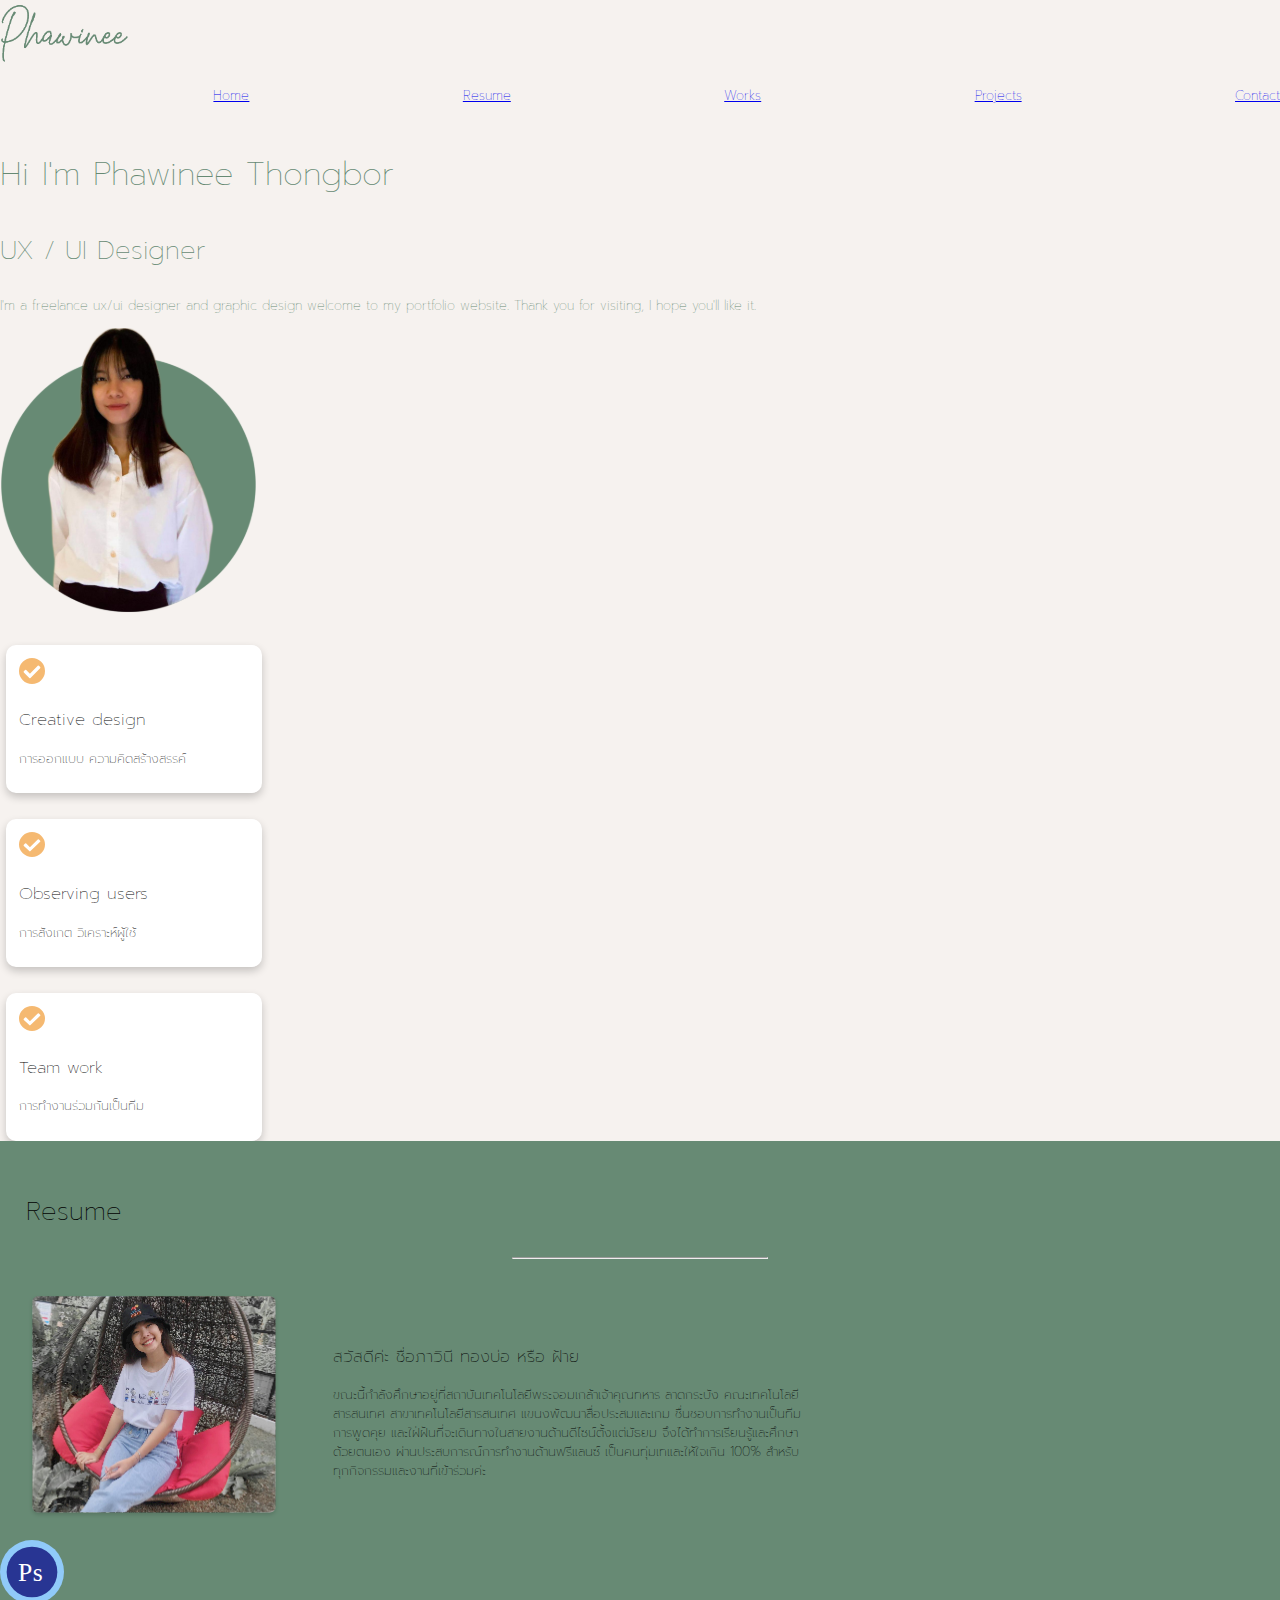
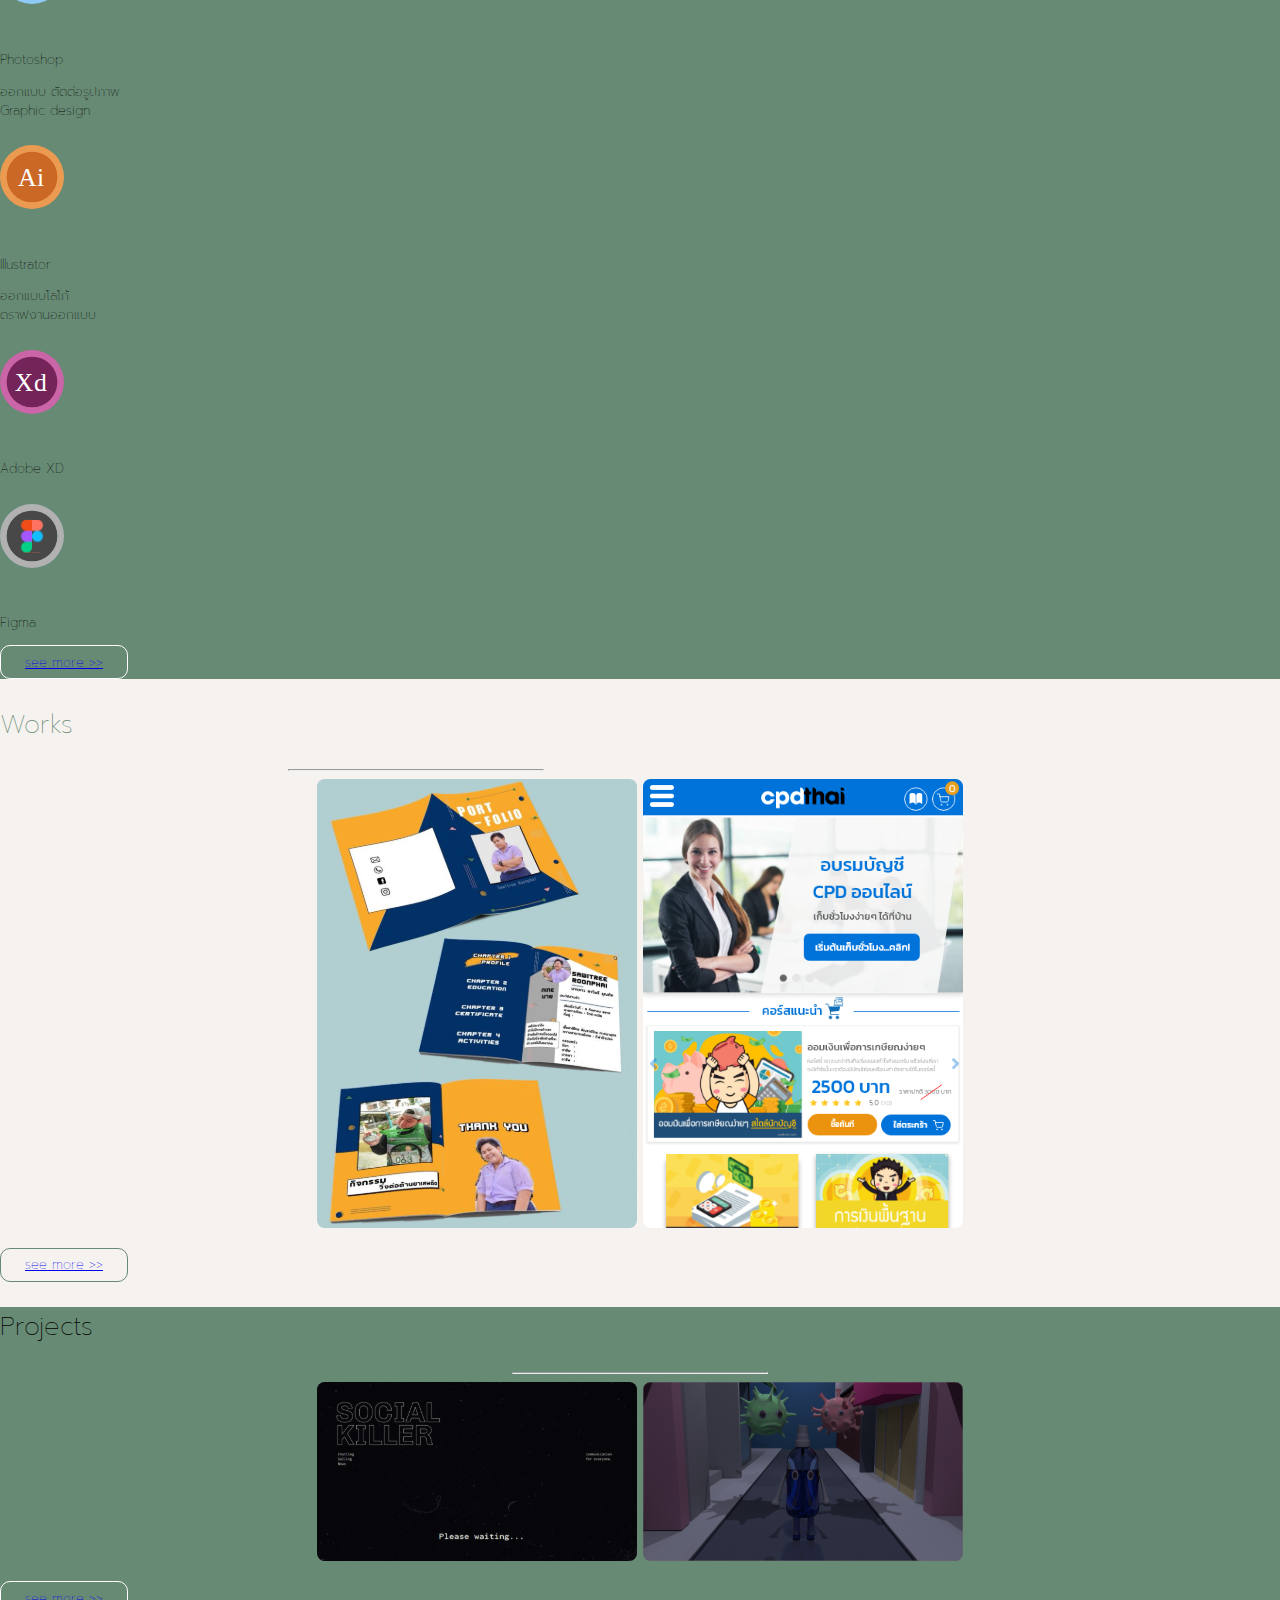
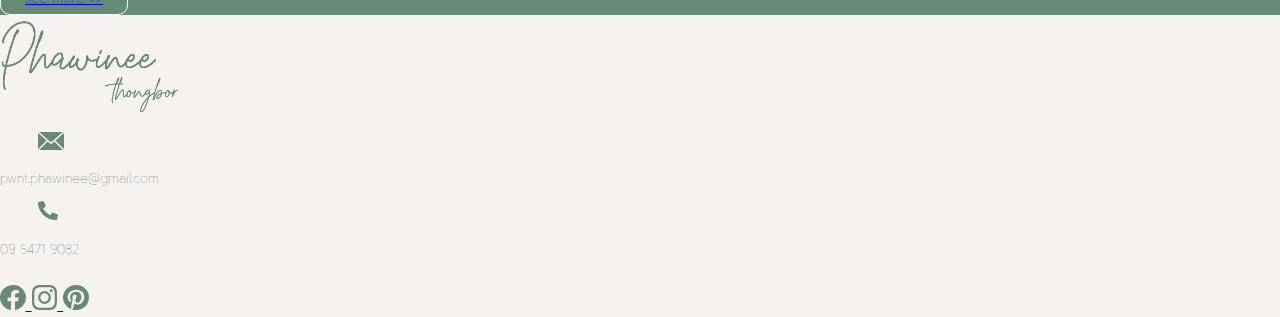
==== commit 35bab9a8: "Update index.html" ====
--- a/index.html
+++ b/index.html
@@ -131,11 +131,9 @@
                             คณะเทคโนโลยีสารสนเทศ สาขาเทคโนโลยีสารสนเทศ
                             แขนงพัฒนาสื่อประสมและเกม
                             ชื่นชอบการทำงานเป็นทีม การพูดคุย
-                            และใฝ่ฝันที่จะเดินทางในสายงานด้าน
-                            ดีไซน์ตั้งแต่มัธยม
+                            และใฝ่ฝันที่จะเดินทางในสายงานด้านดีไซน์ตั้งแต่มัธยม
                             จึงได้ทำการเรียนรู้และศึกษาด้วยตนเอง
-                            ผ่านประสบการณ์การ
-                            ทำงานด้านฟรีแลนซ์ เป็นคนทุ่มเทและให้ใจเกิน 100%
+                            ผ่านประสบการณ์การทำงานด้านฟรีแลนซ์ เป็นคนทุ่มเทและให้ใจเกิน 100%
                             สำหรับทุกกิจกรรมและงานที่เข้าร่วมค่ะ</p>
                     </div>
                 </div>
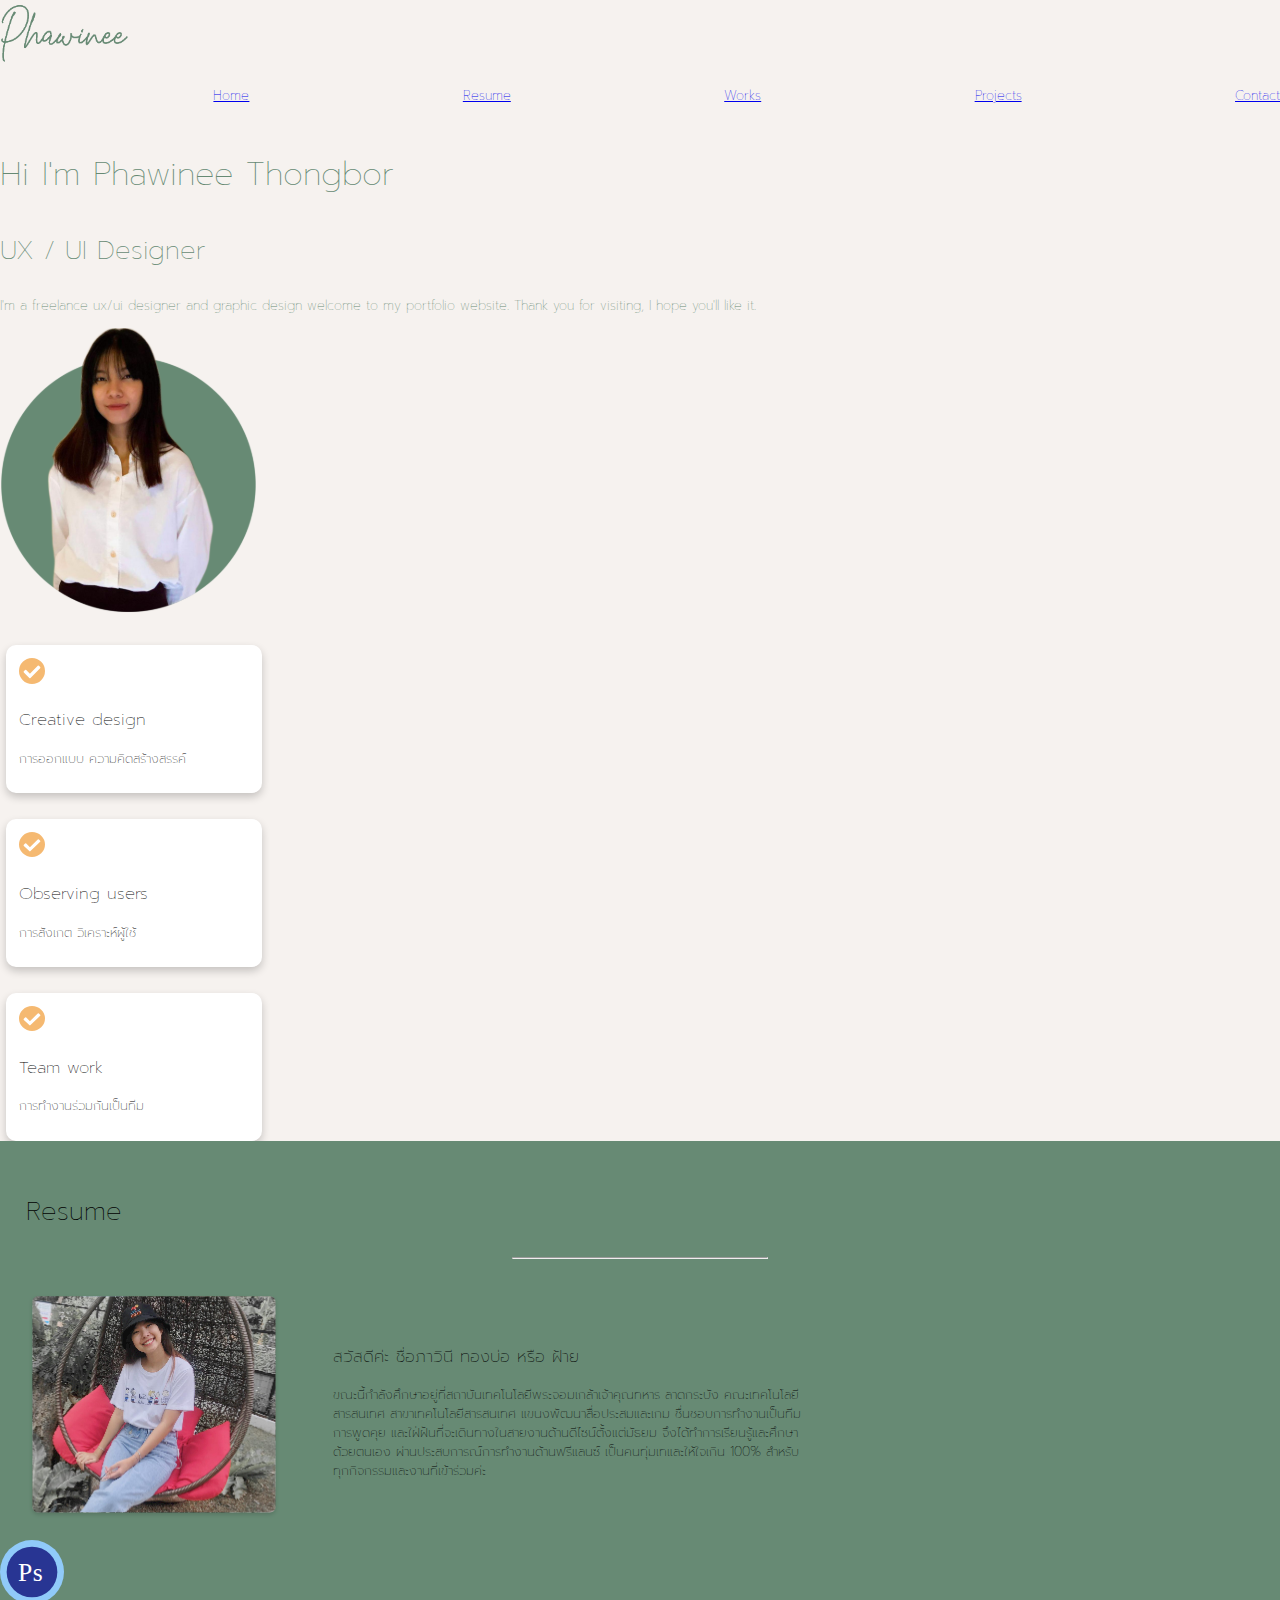
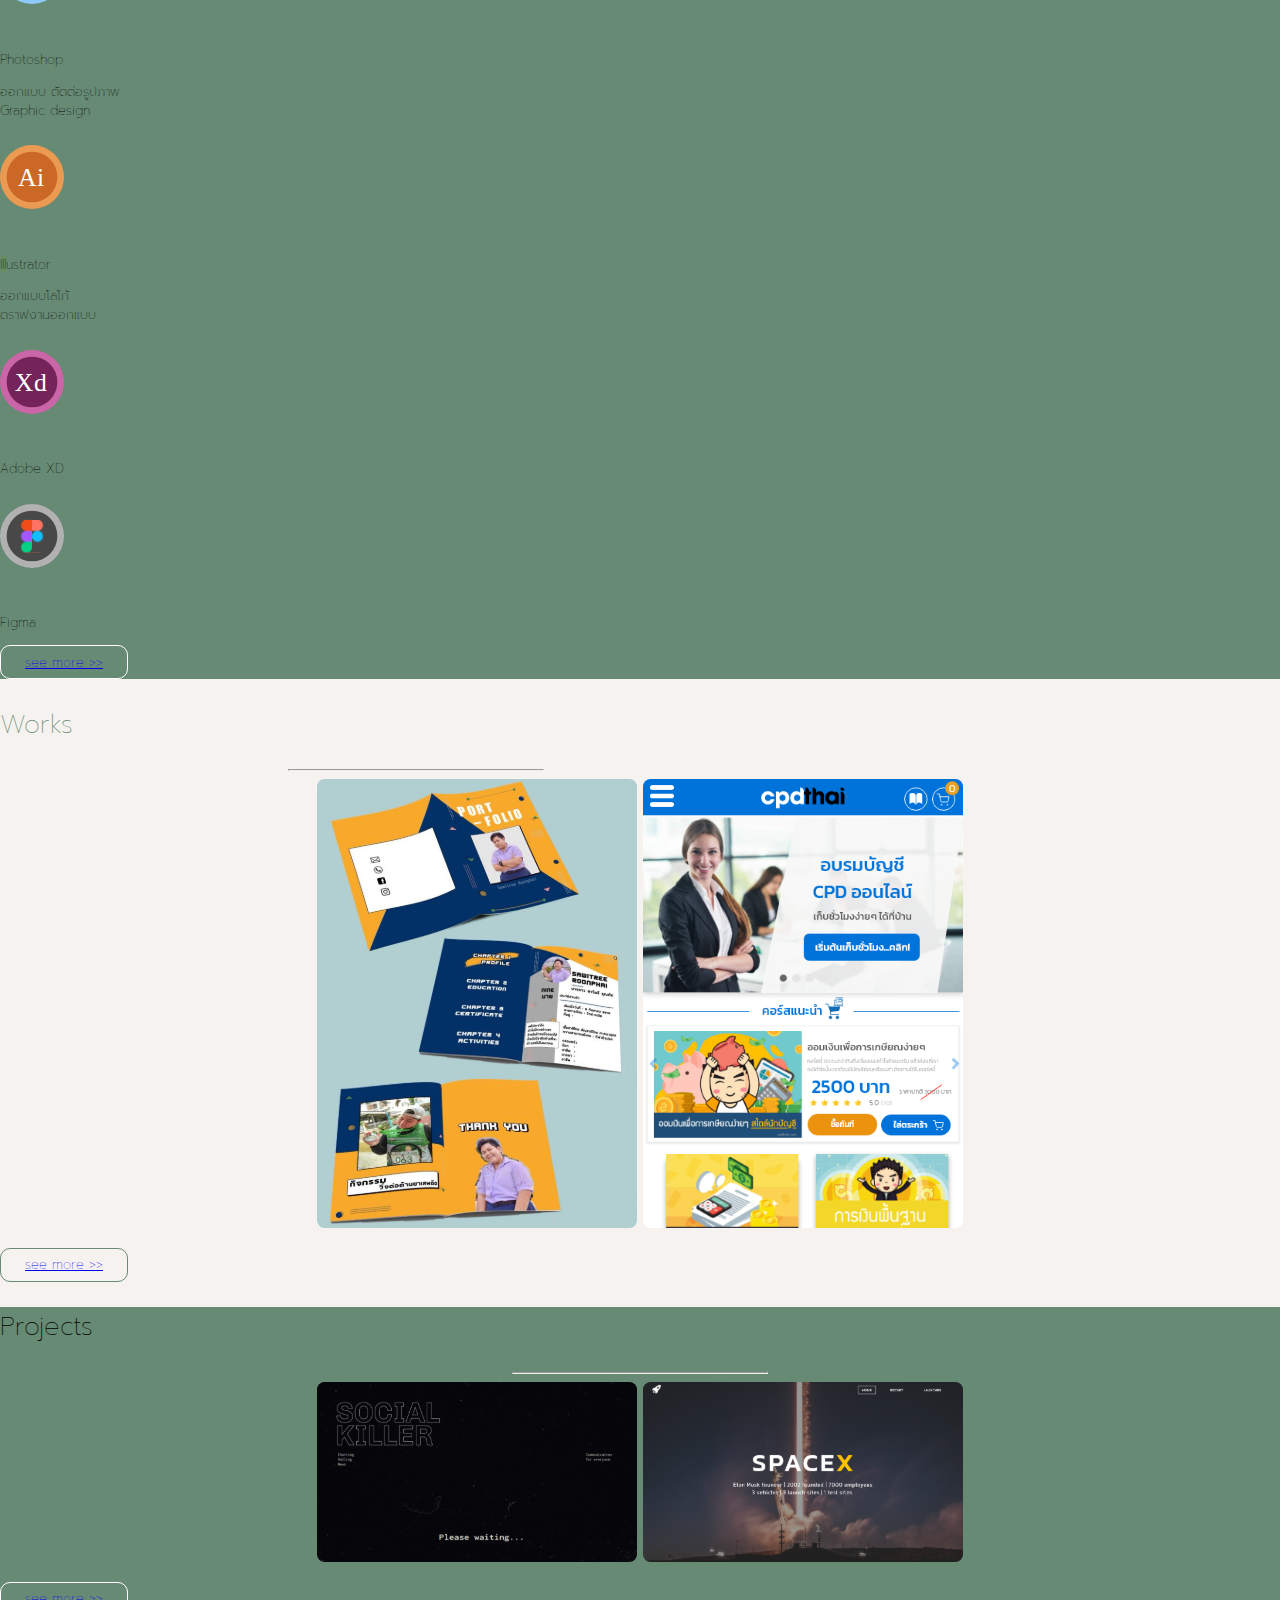
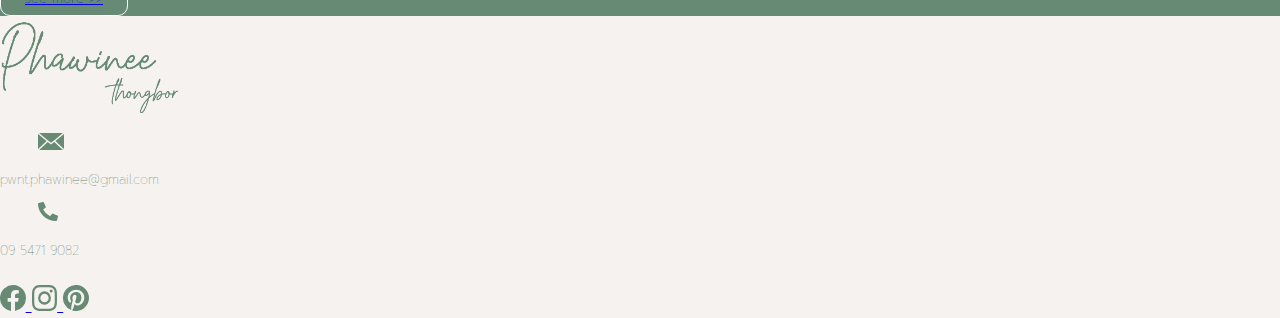
==== commit 901b1cfc: "." ====
--- a/index.html
+++ b/index.html
@@ -224,7 +224,7 @@
                     <div class="column">
                         <img src="/project/Image1.svg"
                             class="img_portfolio_show">
-                        <img src="/project/city_1.0490.svg"
+                        <img src="/project/Image3.svg"
                             class="img_portfolio_show">
                     </div>
                 </div>
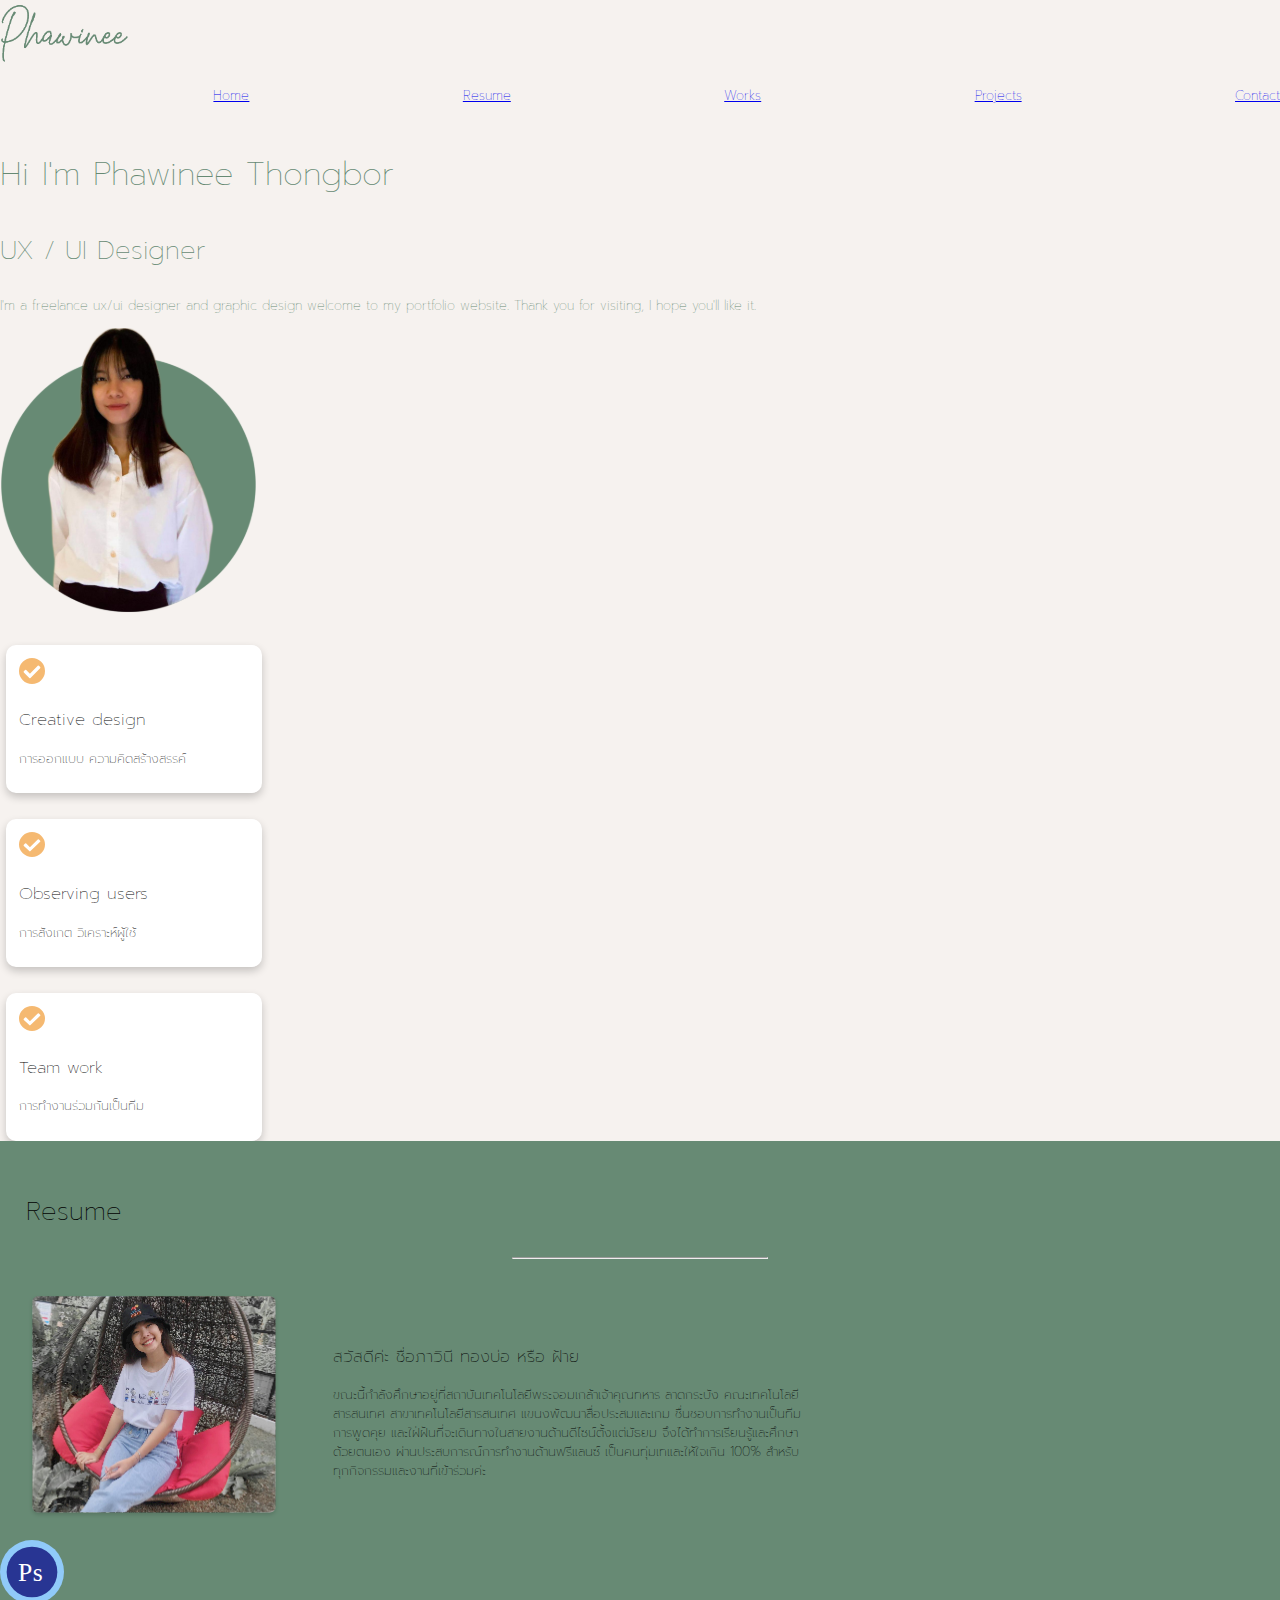
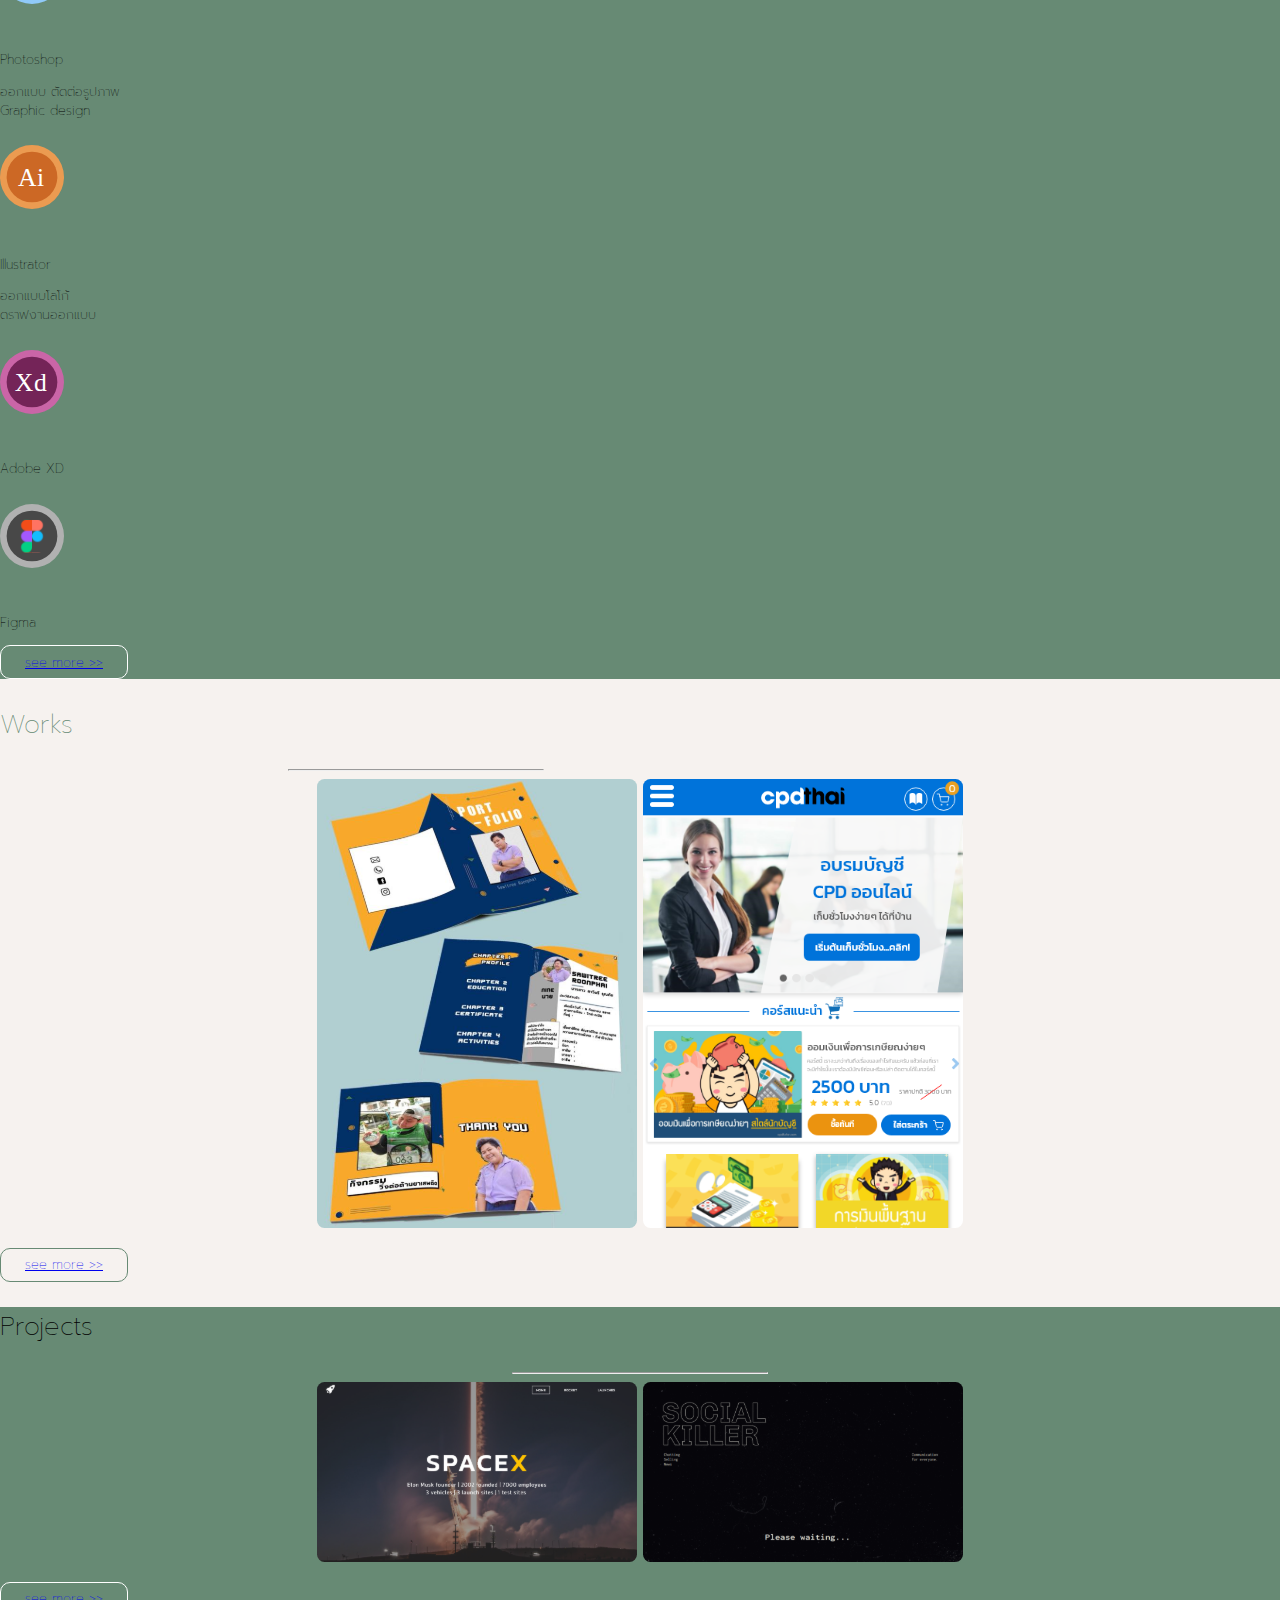
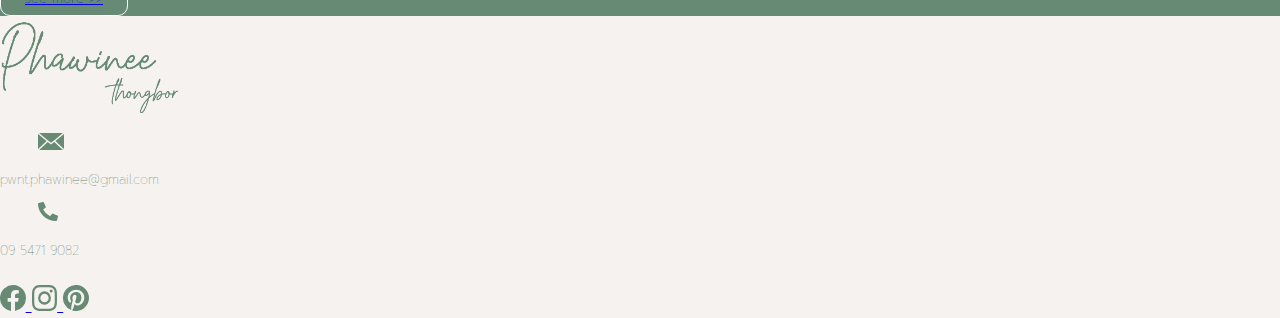
==== commit e47c08fa: "." ====
--- a/index.html
+++ b/index.html
@@ -222,9 +222,9 @@
                 </div>
                 <div class="row justify-content-center">
                     <div class="column">
+                        <img src="/project/Image3.svg"
+                            class="img_portfolio_show">
                         <img src="/project/Image1.svg"
-                            class="img_portfolio_show">
-                        <img src="/project/Image3.svg"
                             class="img_portfolio_show">
                     </div>
                 </div>
